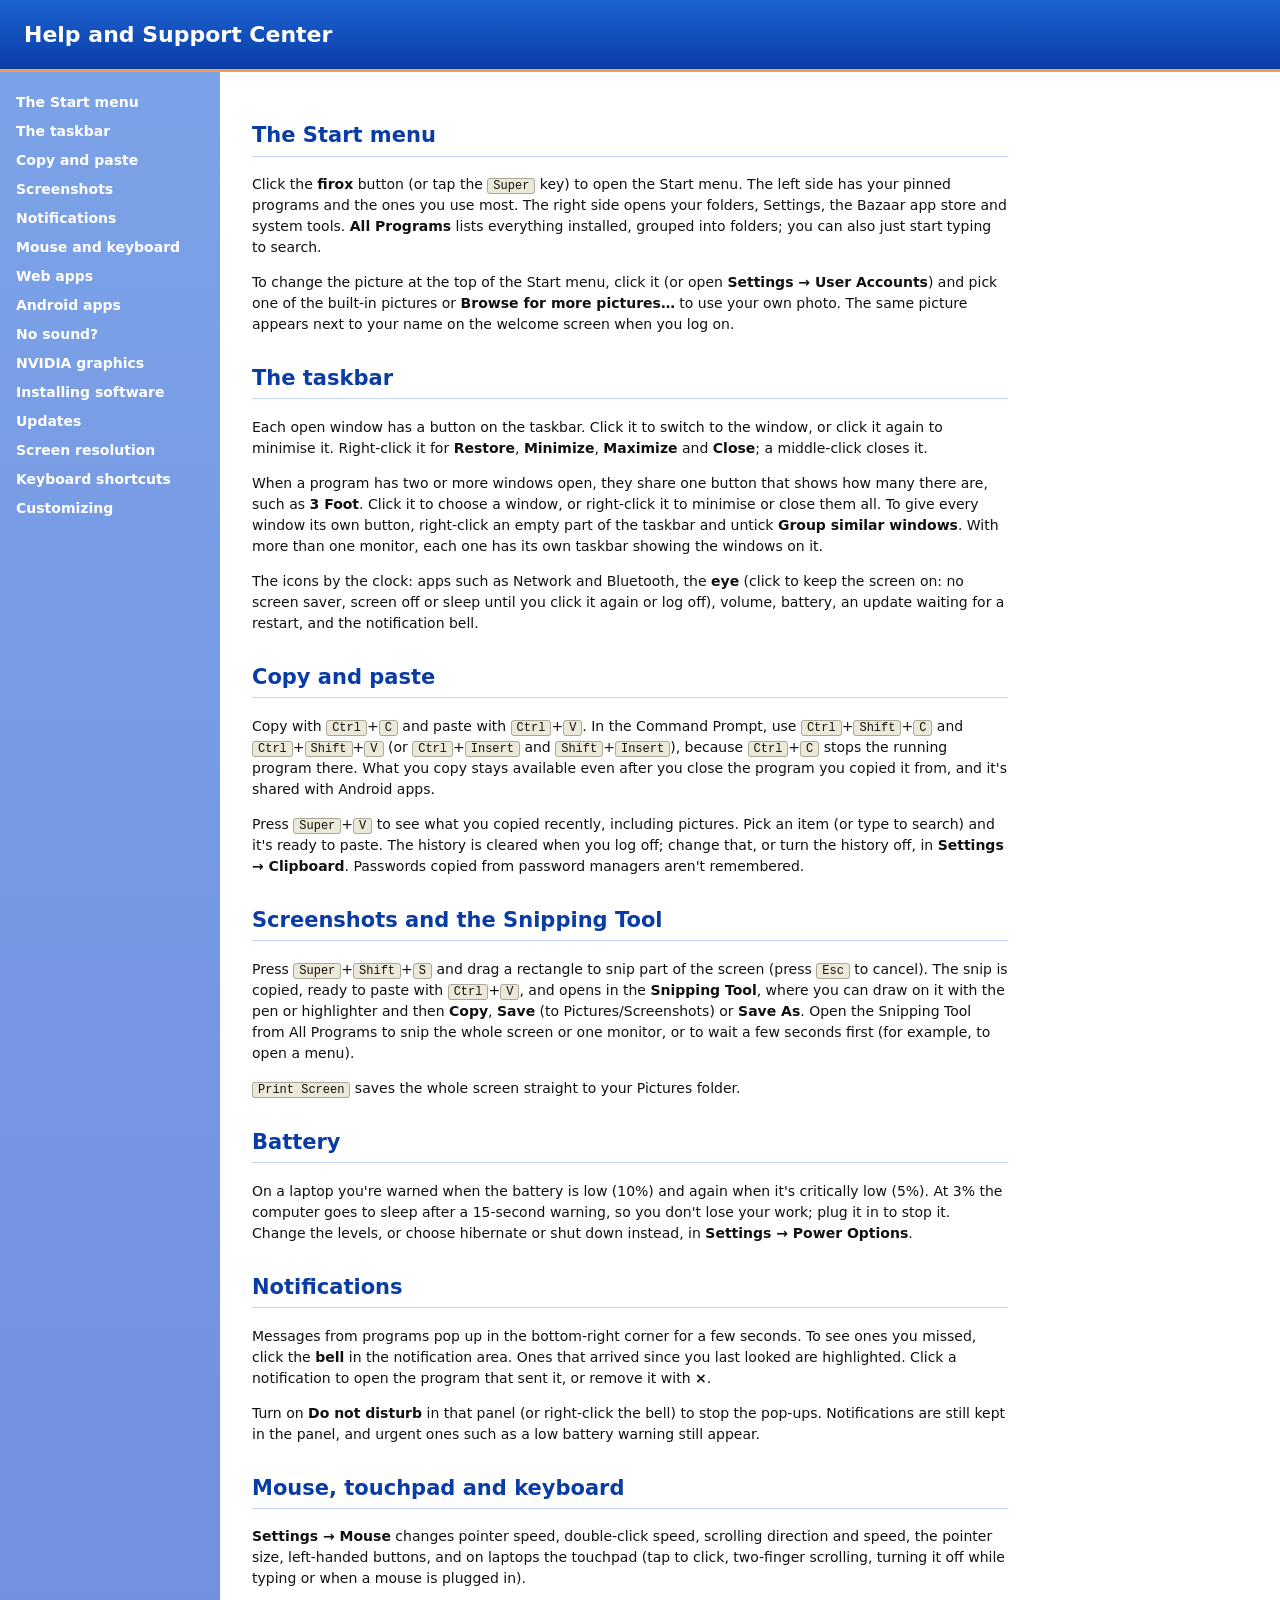
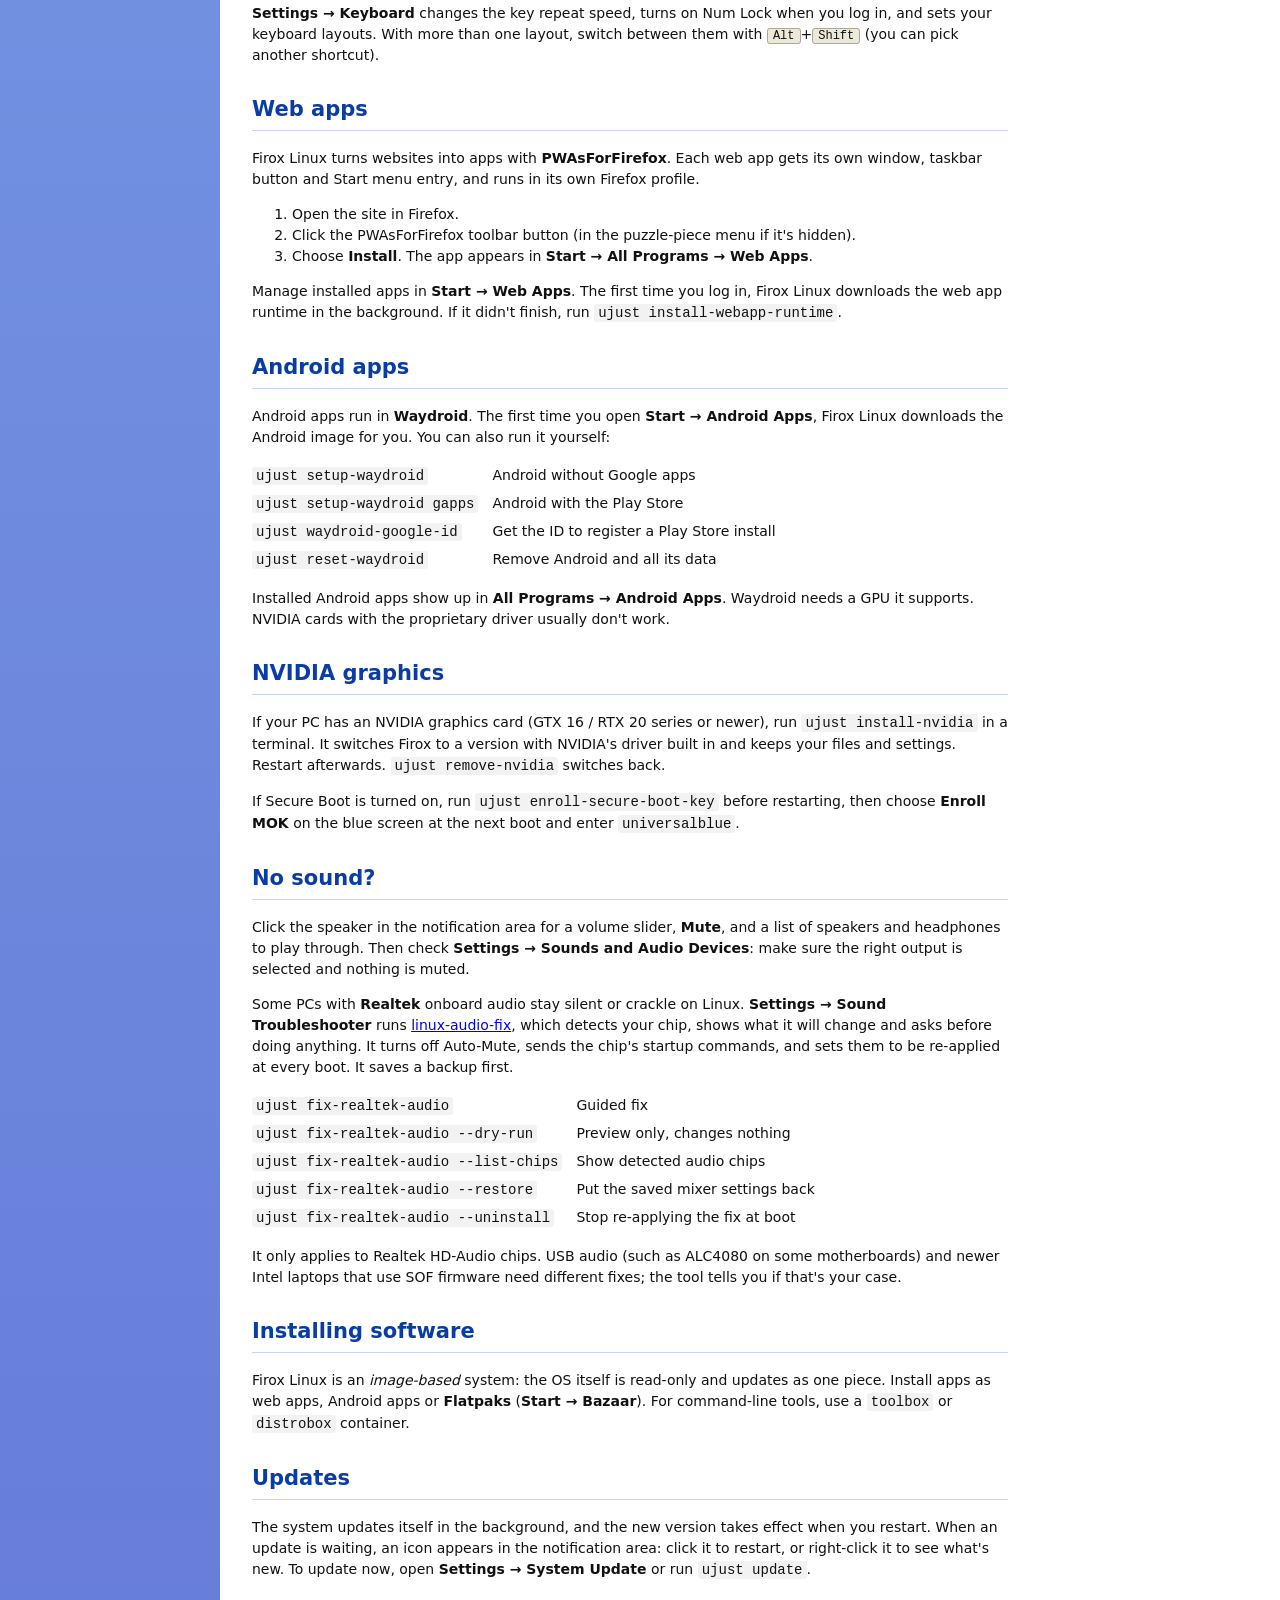
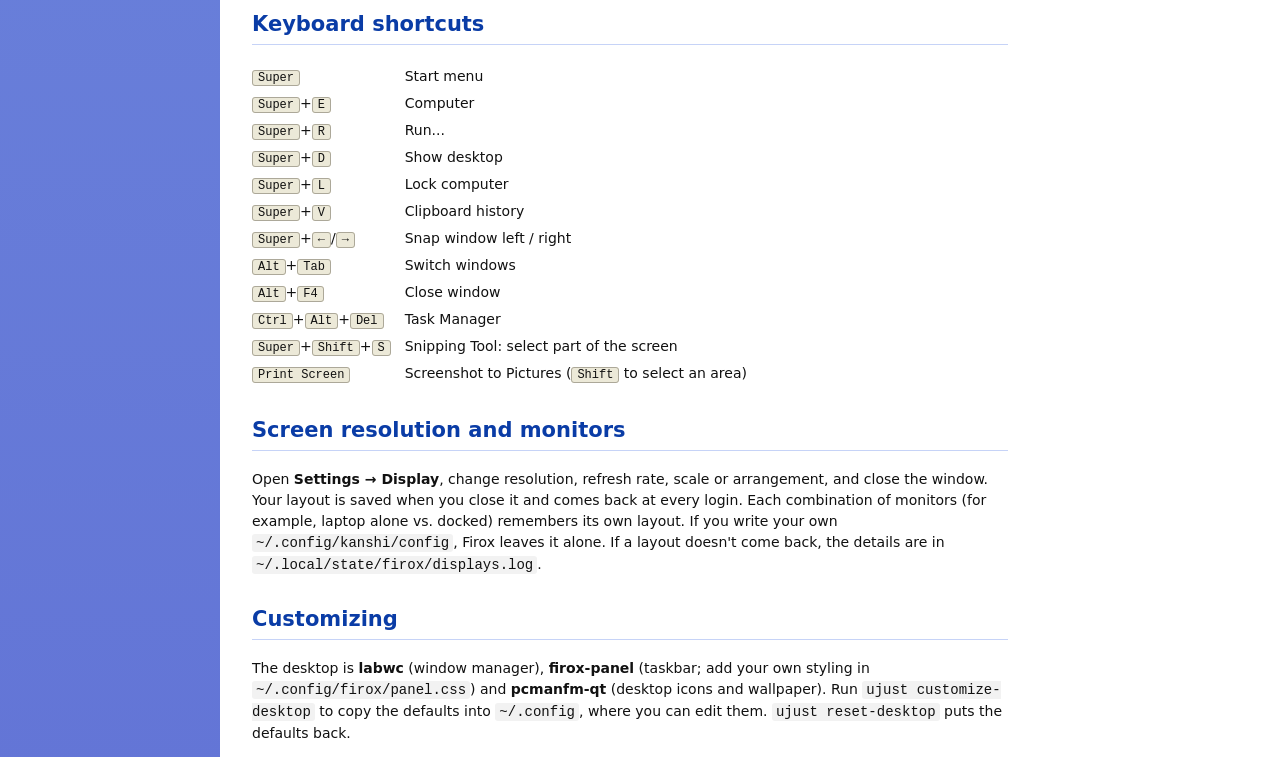
==== system_files/usr/share/firox/help/index.html @ c84d8bd9 "Firox taskbar with grouped window buttons; no count on the bell firox-panel replaces waybar as the t" ====
<!doctype html>
<html lang="en">
<head>
<meta charset="utf-8">
<meta name="viewport" content="width=device-width, initial-scale=1">
<title>Help and Support Center</title>
<style>
  :root { --blue: #0a3ca6; --accent: #f59e47; }
  * { box-sizing: border-box; }
  body { margin: 0; font: 14px/1.5 Tahoma, "DejaVu Sans", sans-serif; background: #ffffff; color: #111; }
  header { background: linear-gradient(#1c64d2, #0a3ca6); color: #fff; padding: 18px 24px; border-bottom: 3px solid var(--accent); }
  header h1 { margin: 0; font-size: 22px; }
  main { display: grid; grid-template-columns: 220px 1fr; min-height: calc(100vh - 70px); }
  nav { background: linear-gradient(#7ba2e7, #6375d6); padding: 16px; }
  nav a { display: block; color: #fff; padding: 4px 0; text-decoration: none; font-weight: bold; }
  nav a:hover { text-decoration: underline; }
  article { padding: 20px 32px; max-width: 820px; }
  h2 { color: var(--blue); border-bottom: 1px solid #c6d3f7; padding-bottom: 4px; margin-top: 28px; }
  kbd { background: #ece9d8; border: 1px solid #aca899; border-radius: 3px; padding: 0 5px; font-size: 12px; }
  code { background: #f2f2f2; padding: 1px 4px; border-radius: 3px; }
  table { border-collapse: collapse; }
  td { padding: 3px 14px 3px 0; vertical-align: top; }
  @media (max-width: 700px) { main { grid-template-columns: 1fr; } nav { display: none; } article { padding: 16px; } }
</style>
</head>
<body>
<header><h1>Help and Support Center</h1></header>
<main>
<nav>
  <a href="#start">The Start menu</a>
  <a href="#taskbar">The taskbar</a>
  <a href="#clipboard">Copy and paste</a>
  <a href="#snip">Screenshots</a>
  <a href="#notifications">Notifications</a>
  <a href="#input">Mouse and keyboard</a>
  <a href="#webapps">Web apps</a>
  <a href="#android">Android apps</a>
  <a href="#sound">No sound?</a>
  <a href="#nvidia">NVIDIA graphics</a>
  <a href="#software">Installing software</a>
  <a href="#updates">Updates</a>
  <a href="#display">Screen resolution</a>
  <a href="#keys">Keyboard shortcuts</a>
  <a href="#customize">Customizing</a>
</nav>
<article>
<h2 id="start">The Start menu</h2>
<p>Click the <b>firox</b> button (or tap the <kbd>Super</kbd> key) to open the Start menu. The left side has your pinned programs and the ones you use most. The right side opens your folders, Settings, the Bazaar app store and system tools. <b>All Programs</b> lists everything installed, grouped into folders; you can also just start typing to search.</p>
<p>To change the picture at the top of the Start menu, click it (or open <b>Settings &rarr; User Accounts</b>) and pick one of the built-in pictures or <b>Browse for more pictures&hellip;</b> to use your own photo. The same picture appears next to your name on the welcome screen when you log on.</p>

<h2 id="taskbar">The taskbar</h2>
<p>Each open window has a button on the taskbar. Click it to switch to the window, or click it again to minimise it. Right-click it for <b>Restore</b>, <b>Minimize</b>, <b>Maximize</b> and <b>Close</b>; a middle-click closes it.</p>
<p>When a program has two or more windows open, they share one button that shows how many there are, such as <b>3 Foot</b>. Click it to choose a window, or right-click it to minimise or close them all. To give every window its own button, right-click an empty part of the taskbar and untick <b>Group similar windows</b>. With more than one monitor, each one has its own taskbar showing the windows on it.</p>
<p>The icons by the clock: apps such as Network and Bluetooth, the <b>eye</b> (click to keep the screen on: no screen saver, screen off or sleep until you click it again or log off), volume, battery, an update waiting for a restart, and the notification bell.</p>
<h2 id="clipboard">Copy and paste</h2>
<p>Copy with <kbd>Ctrl</kbd>+<kbd>C</kbd> and paste with <kbd>Ctrl</kbd>+<kbd>V</kbd>. In the Command Prompt, use <kbd>Ctrl</kbd>+<kbd>Shift</kbd>+<kbd>C</kbd> and <kbd>Ctrl</kbd>+<kbd>Shift</kbd>+<kbd>V</kbd> (or <kbd>Ctrl</kbd>+<kbd>Insert</kbd> and <kbd>Shift</kbd>+<kbd>Insert</kbd>), because <kbd>Ctrl</kbd>+<kbd>C</kbd> stops the running program there. What you copy stays available even after you close the program you copied it from, and it's shared with Android apps.</p>
<p>Press <kbd>Super</kbd>+<kbd>V</kbd> to see what you copied recently, including pictures. Pick an item (or type to search) and it's ready to paste. The history is cleared when you log off; change that, or turn the history off, in <b>Settings &rarr; Clipboard</b>. Passwords copied from password managers aren't remembered.</p>

<h2 id="snip">Screenshots and the Snipping Tool</h2>
<p>Press <kbd>Super</kbd>+<kbd>Shift</kbd>+<kbd>S</kbd> and drag a rectangle to snip part of the screen (press <kbd>Esc</kbd> to cancel). The snip is copied, ready to paste with <kbd>Ctrl</kbd>+<kbd>V</kbd>, and opens in the <b>Snipping Tool</b>, where you can draw on it with the pen or highlighter and then <b>Copy</b>, <b>Save</b> (to Pictures/Screenshots) or <b>Save As</b>. Open the Snipping Tool from All Programs to snip the whole screen or one monitor, or to wait a few seconds first (for example, to open a menu).</p>
<p><kbd>Print Screen</kbd> saves the whole screen straight to your Pictures folder.</p>

<h2 id="battery">Battery</h2>
<p>On a laptop you're warned when the battery is low (10%) and again when it's critically low (5%). At 3% the computer goes to sleep after a 15-second warning, so you don't lose your work; plug it in to stop it. Change the levels, or choose hibernate or shut down instead, in <b>Settings &rarr; Power Options</b>.</p>

<h2 id="notifications">Notifications</h2>
<p>Messages from programs pop up in the bottom-right corner for a few seconds. To see ones you missed, click the <b>bell</b> in the notification area. Ones that arrived since you last looked are highlighted. Click a notification to open the program that sent it, or remove it with <b>&times;</b>.</p>
<p>Turn on <b>Do not disturb</b> in that panel (or right-click the bell) to stop the pop-ups. Notifications are still kept in the panel, and urgent ones such as a low battery warning still appear.</p>

<h2 id="input">Mouse, touchpad and keyboard</h2>
<p><b>Settings &rarr; Mouse</b> changes pointer speed, double-click speed, scrolling direction and speed, the pointer size, left-handed buttons, and on laptops the touchpad (tap to click, two-finger scrolling, turning it off while typing or when a mouse is plugged in).</p>
<p><b>Settings &rarr; Keyboard</b> changes the key repeat speed, turns on Num Lock when you log in, and sets your keyboard layouts. With more than one layout, switch between them with <kbd>Alt</kbd>+<kbd>Shift</kbd> (you can pick another shortcut).</p>

<h2 id="webapps">Web apps</h2>
<p>Firox Linux turns websites into apps with <b>PWAsForFirefox</b>. Each web app gets its own window, taskbar button and Start menu entry, and runs in its own Firefox profile.</p>
<ol>
  <li>Open the site in Firefox.</li>
  <li>Click the PWAsForFirefox toolbar button (in the puzzle-piece menu if it's hidden).</li>
  <li>Choose <b>Install</b>. The app appears in <b>Start &rarr; All Programs &rarr; Web Apps</b>.</li>
</ol>
<p>Manage installed apps in <b>Start &rarr; Web Apps</b>. The first time you log in, Firox Linux downloads the web app runtime in the background. If it didn't finish, run <code>ujust install-webapp-runtime</code>.</p>

<h2 id="android">Android apps</h2>
<p>Android apps run in <b>Waydroid</b>. The first time you open <b>Start &rarr; Android Apps</b>, Firox Linux downloads the Android image for you. You can also run it yourself:</p>
<table>
  <tr><td><code>ujust setup-waydroid</code></td><td>Android without Google apps</td></tr>
  <tr><td><code>ujust setup-waydroid gapps</code></td><td>Android with the Play Store</td></tr>
  <tr><td><code>ujust waydroid-google-id</code></td><td>Get the ID to register a Play Store install</td></tr>
  <tr><td><code>ujust reset-waydroid</code></td><td>Remove Android and all its data</td></tr>
</table>
<p>Installed Android apps show up in <b>All Programs &rarr; Android Apps</b>. Waydroid needs a GPU it supports. NVIDIA cards with the proprietary driver usually don't work.</p>

<h2 id="nvidia">NVIDIA graphics</h2>
<p>If your PC has an NVIDIA graphics card (GTX 16 / RTX 20 series or newer), run <code>ujust install-nvidia</code> in a terminal. It switches Firox to a version with NVIDIA's driver built in and keeps your files and settings. Restart afterwards. <code>ujust remove-nvidia</code> switches back.</p>
<p>If Secure Boot is turned on, run <code>ujust enroll-secure-boot-key</code> before restarting, then choose <b>Enroll MOK</b> on the blue screen at the next boot and enter <code>universalblue</code>.</p>

<h2 id="sound">No sound?</h2>
<p>Click the speaker in the notification area for a volume slider, <b>Mute</b>, and a list of speakers and headphones to play through. Then check <b>Settings &rarr; Sounds and Audio Devices</b>: make sure the right output is selected and nothing is muted.</p>
<p>Some PCs with <b>Realtek</b> onboard audio stay silent or crackle on Linux. <b>Settings &rarr; Sound Troubleshooter</b> runs <a href="https://github.com/hello2himel/linux-audio-fix">linux-audio-fix</a>, which detects your chip, shows what it will change and asks before doing anything. It turns off Auto-Mute, sends the chip's startup commands, and sets them to be re-applied at every boot. It saves a backup first.</p>
<table>
  <tr><td><code>ujust fix-realtek-audio</code></td><td>Guided fix</td></tr>
  <tr><td><code>ujust fix-realtek-audio --dry-run</code></td><td>Preview only, changes nothing</td></tr>
  <tr><td><code>ujust fix-realtek-audio --list-chips</code></td><td>Show detected audio chips</td></tr>
  <tr><td><code>ujust fix-realtek-audio --restore</code></td><td>Put the saved mixer settings back</td></tr>
  <tr><td><code>ujust fix-realtek-audio --uninstall</code></td><td>Stop re-applying the fix at boot</td></tr>
</table>
<p>It only applies to Realtek HD-Audio chips. USB audio (such as ALC4080 on some motherboards) and newer Intel laptops that use SOF firmware need different fixes; the tool tells you if that's your case.</p>

<h2 id="software">Installing software</h2>
<p>Firox Linux is an <em>image-based</em> system: the OS itself is read-only and updates as one piece. Install apps as web apps, Android apps or <b>Flatpaks</b> (<b>Start &rarr; Bazaar</b>). For command-line tools, use a <code>toolbox</code> or <code>distrobox</code> container.</p>

<h2 id="updates">Updates</h2>
<p>The system updates itself in the background, and the new version takes effect when you restart. When an update is waiting, an icon appears in the notification area: click it to restart, or right-click it to see what's new. To update now, open <b>Settings &rarr; System Update</b> or run <code>ujust update</code>.</p>

<h2 id="keys">Keyboard shortcuts</h2>
<table>
  <tr><td><kbd>Super</kbd></td><td>Start menu</td></tr>
  <tr><td><kbd>Super</kbd>+<kbd>E</kbd></td><td>Computer</td></tr>
  <tr><td><kbd>Super</kbd>+<kbd>R</kbd></td><td>Run...</td></tr>
  <tr><td><kbd>Super</kbd>+<kbd>D</kbd></td><td>Show desktop</td></tr>
  <tr><td><kbd>Super</kbd>+<kbd>L</kbd></td><td>Lock computer</td></tr>
  <tr><td><kbd>Super</kbd>+<kbd>V</kbd></td><td>Clipboard history</td></tr>
  <tr><td><kbd>Super</kbd>+<kbd>&larr;</kbd>/<kbd>&rarr;</kbd></td><td>Snap window left / right</td></tr>
  <tr><td><kbd>Alt</kbd>+<kbd>Tab</kbd></td><td>Switch windows</td></tr>
  <tr><td><kbd>Alt</kbd>+<kbd>F4</kbd></td><td>Close window</td></tr>
  <tr><td><kbd>Ctrl</kbd>+<kbd>Alt</kbd>+<kbd>Del</kbd></td><td>Task Manager</td></tr>
  <tr><td><kbd>Super</kbd>+<kbd>Shift</kbd>+<kbd>S</kbd></td><td>Snipping Tool: select part of the screen</td></tr>
  <tr><td><kbd>Print Screen</kbd></td><td>Screenshot to Pictures (<kbd>Shift</kbd> to select an area)</td></tr>
</table>

<h2 id="display">Screen resolution and monitors</h2>
<p>Open <b>Settings &rarr; Display</b>, change resolution, refresh rate, scale or arrangement, and close the window. Your layout is saved when you close it and comes back at every login. Each combination of monitors (for example, laptop alone vs. docked) remembers its own layout. If you write your own <code>~/.config/kanshi/config</code>, Firox leaves it alone. If a layout doesn't come back, the details are in <code>~/.local/state/firox/displays.log</code>.</p>

<h2 id="customize">Customizing</h2>
<p>The desktop is <b>labwc</b> (window manager), <b>firox-panel</b> (taskbar; add your own styling in <code>~/.config/firox/panel.css</code>) and <b>pcmanfm-qt</b> (desktop icons and wallpaper). Run <code>ujust customize-desktop</code> to copy the defaults into <code>~/.config</code>, where you can edit them. <code>ujust reset-desktop</code> puts the defaults back.</p>
</article>
</main>
</body>
</html>
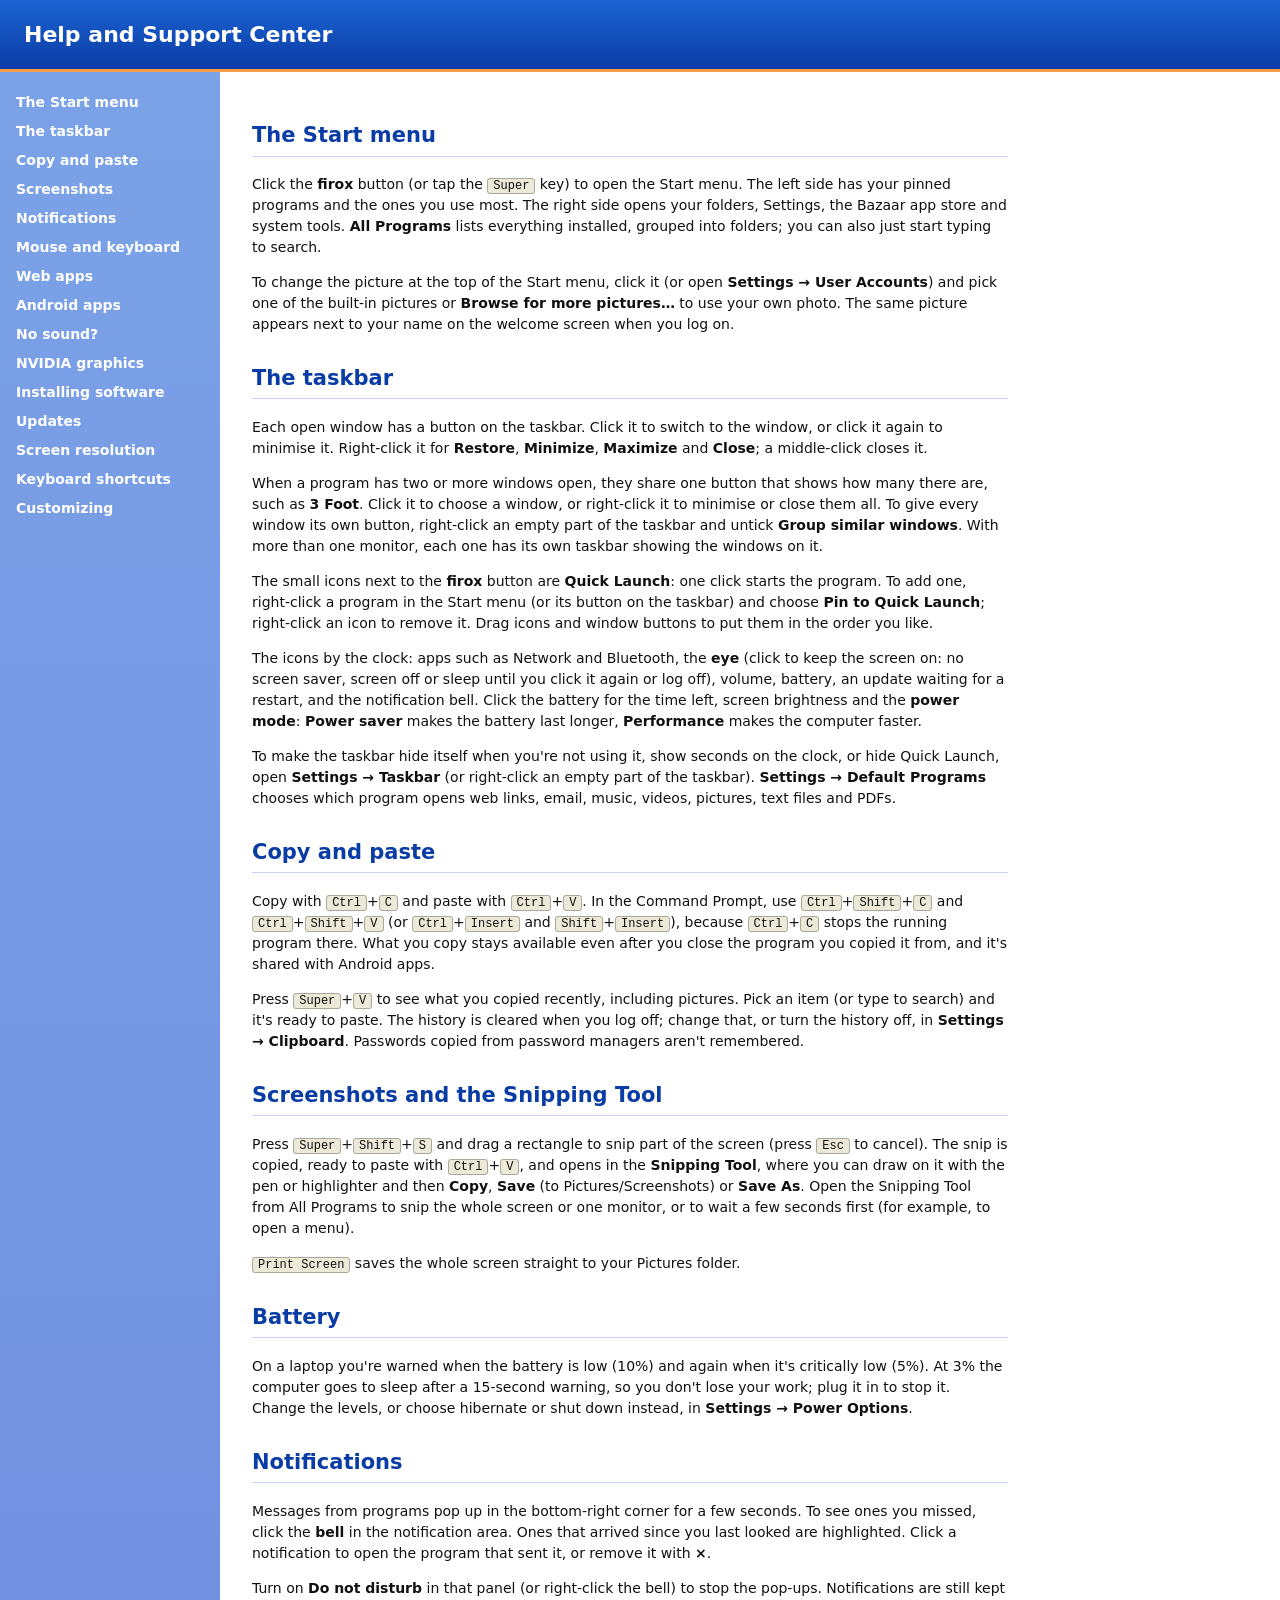
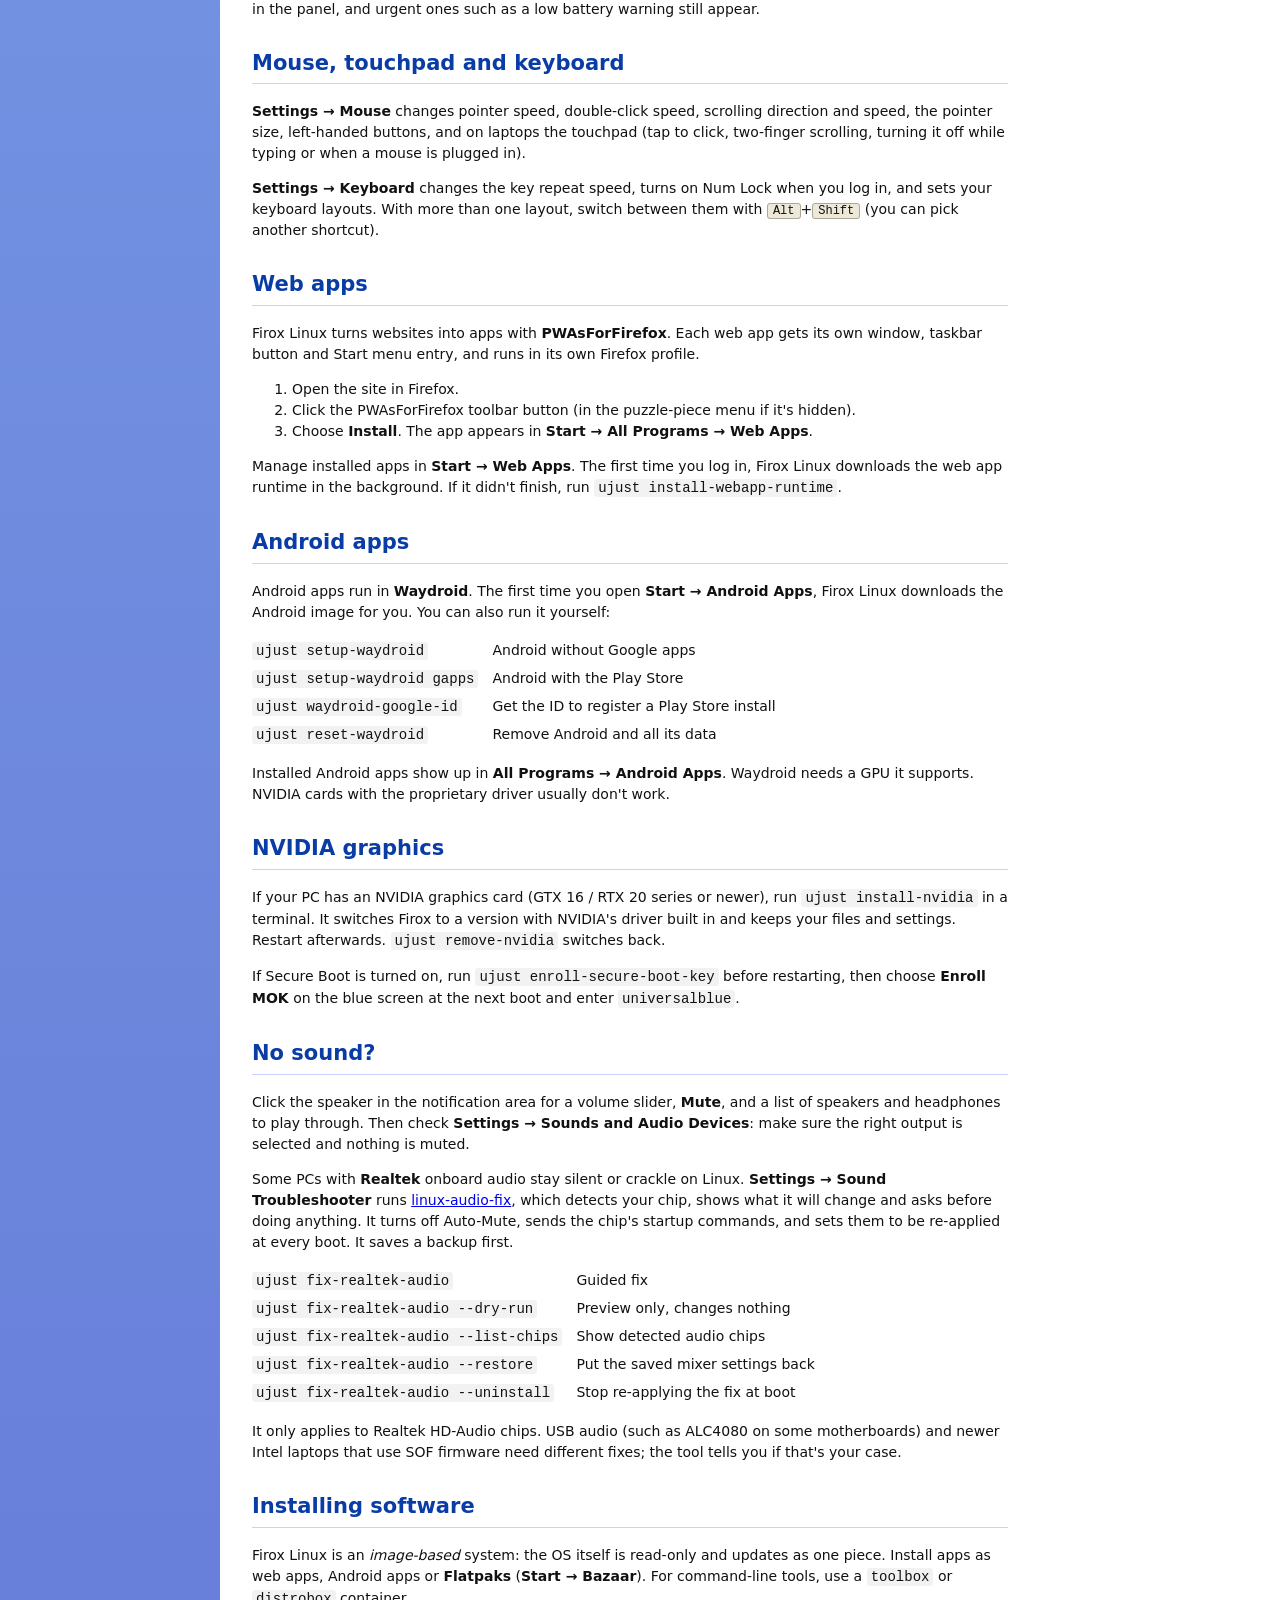
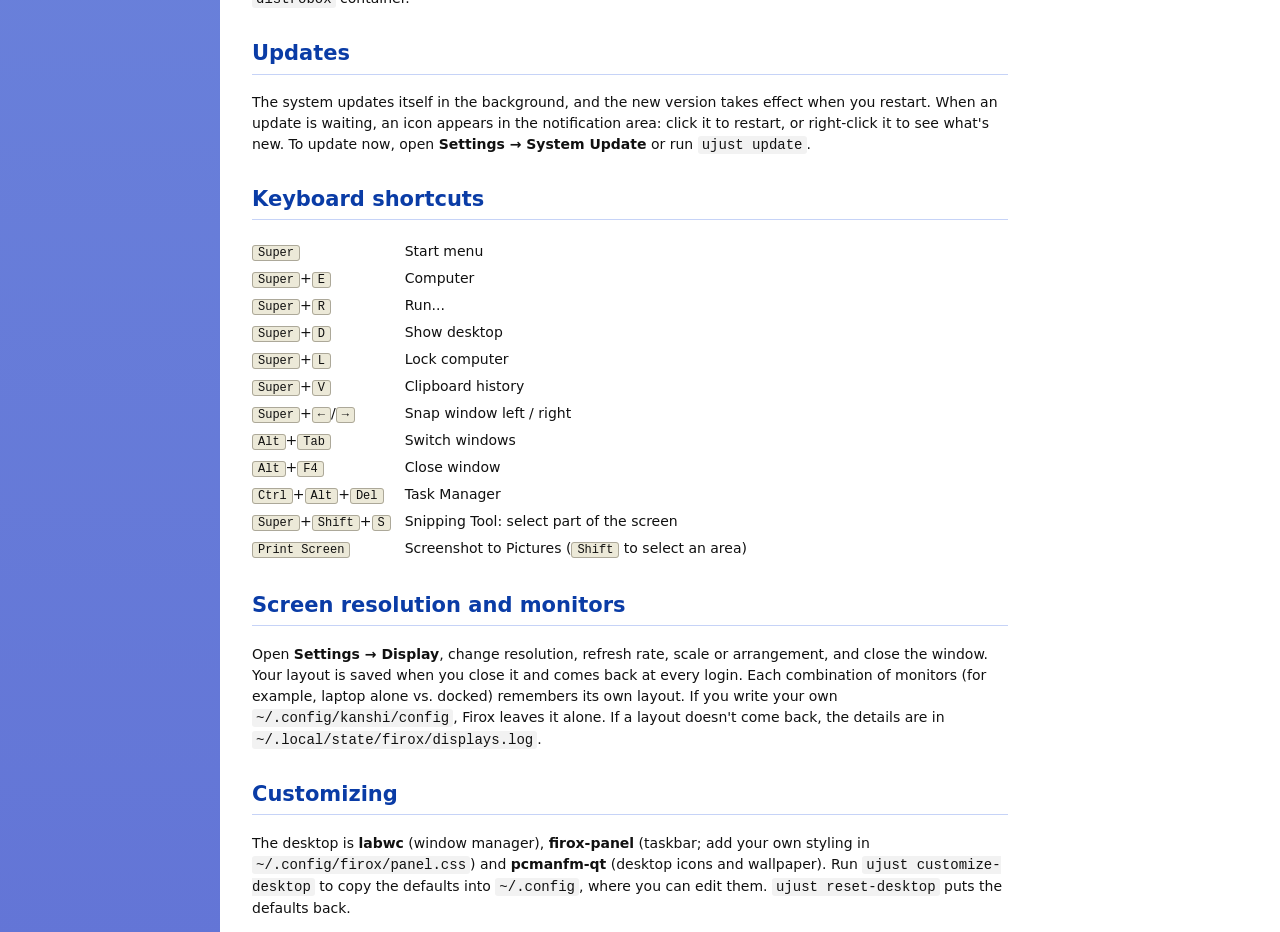
==== commit d3a52a28: "Taskbar: Quick Launch pinning, drag to rearrange, settings, battery popup; Default Programs - Quick " ====
--- a/system_files/usr/share/firox/help/index.html
+++ b/system_files/usr/share/firox/help/index.html
@@ -51,7 +51,9 @@
 <h2 id="taskbar">The taskbar</h2>
 <p>Each open window has a button on the taskbar. Click it to switch to the window, or click it again to minimise it. Right-click it for <b>Restore</b>, <b>Minimize</b>, <b>Maximize</b> and <b>Close</b>; a middle-click closes it.</p>
 <p>When a program has two or more windows open, they share one button that shows how many there are, such as <b>3 Foot</b>. Click it to choose a window, or right-click it to minimise or close them all. To give every window its own button, right-click an empty part of the taskbar and untick <b>Group similar windows</b>. With more than one monitor, each one has its own taskbar showing the windows on it.</p>
-<p>The icons by the clock: apps such as Network and Bluetooth, the <b>eye</b> (click to keep the screen on: no screen saver, screen off or sleep until you click it again or log off), volume, battery, an update waiting for a restart, and the notification bell.</p>
+<p>The small icons next to the <b>firox</b> button are <b>Quick Launch</b>: one click starts the program. To add one, right-click a program in the Start menu (or its button on the taskbar) and choose <b>Pin to Quick Launch</b>; right-click an icon to remove it. Drag icons and window buttons to put them in the order you like.</p>
+<p>The icons by the clock: apps such as Network and Bluetooth, the <b>eye</b> (click to keep the screen on: no screen saver, screen off or sleep until you click it again or log off), volume, battery, an update waiting for a restart, and the notification bell. Click the battery for the time left, screen brightness and the <b>power mode</b>: <b>Power saver</b> makes the battery last longer, <b>Performance</b> makes the computer faster.</p>
+<p>To make the taskbar hide itself when you're not using it, show seconds on the clock, or hide Quick Launch, open <b>Settings &rarr; Taskbar</b> (or right-click an empty part of the taskbar). <b>Settings &rarr; Default Programs</b> chooses which program opens web links, email, music, videos, pictures, text files and PDFs.</p>
 <h2 id="clipboard">Copy and paste</h2>
 <p>Copy with <kbd>Ctrl</kbd>+<kbd>C</kbd> and paste with <kbd>Ctrl</kbd>+<kbd>V</kbd>. In the Command Prompt, use <kbd>Ctrl</kbd>+<kbd>Shift</kbd>+<kbd>C</kbd> and <kbd>Ctrl</kbd>+<kbd>Shift</kbd>+<kbd>V</kbd> (or <kbd>Ctrl</kbd>+<kbd>Insert</kbd> and <kbd>Shift</kbd>+<kbd>Insert</kbd>), because <kbd>Ctrl</kbd>+<kbd>C</kbd> stops the running program there. What you copy stays available even after you close the program you copied it from, and it's shared with Android apps.</p>
 <p>Press <kbd>Super</kbd>+<kbd>V</kbd> to see what you copied recently, including pictures. Pick an item (or type to search) and it's ready to paste. The history is cleared when you log off; change that, or turn the history off, in <b>Settings &rarr; Clipboard</b>. Passwords copied from password managers aren't remembered.</p>
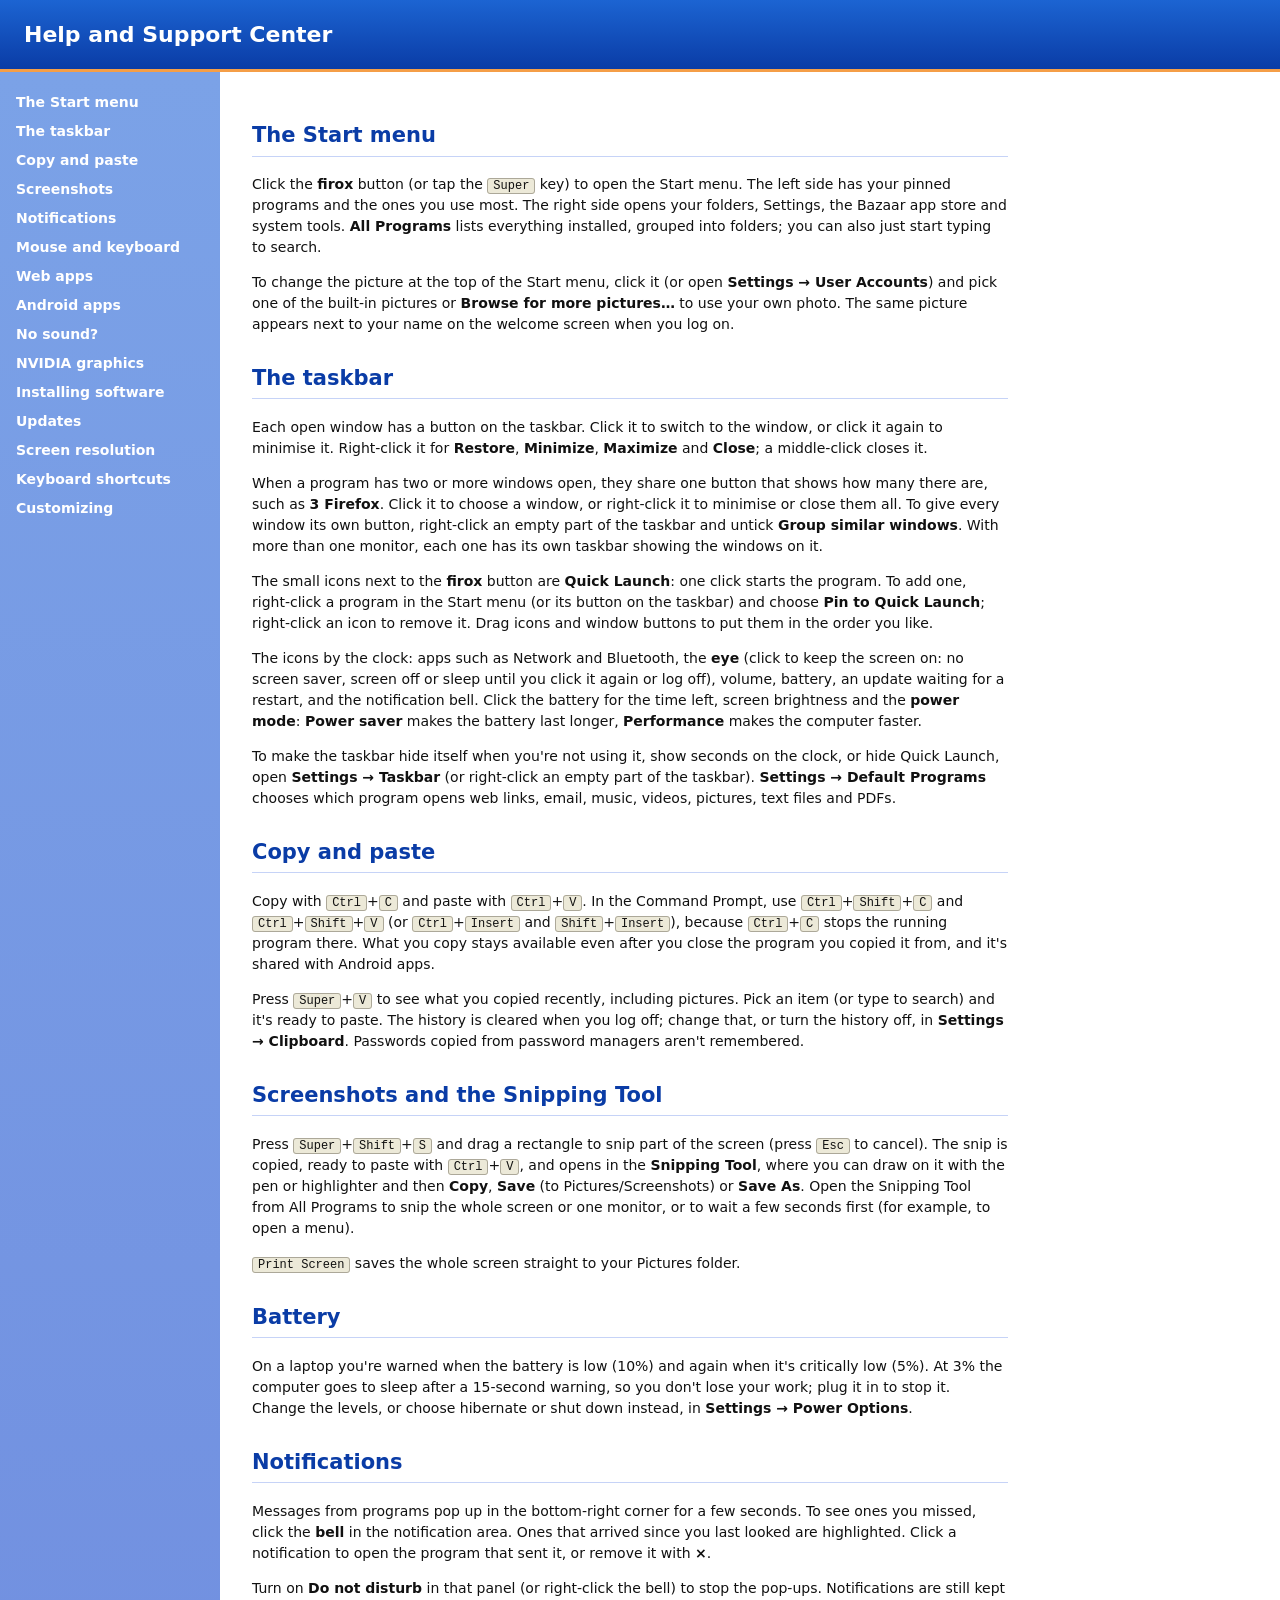
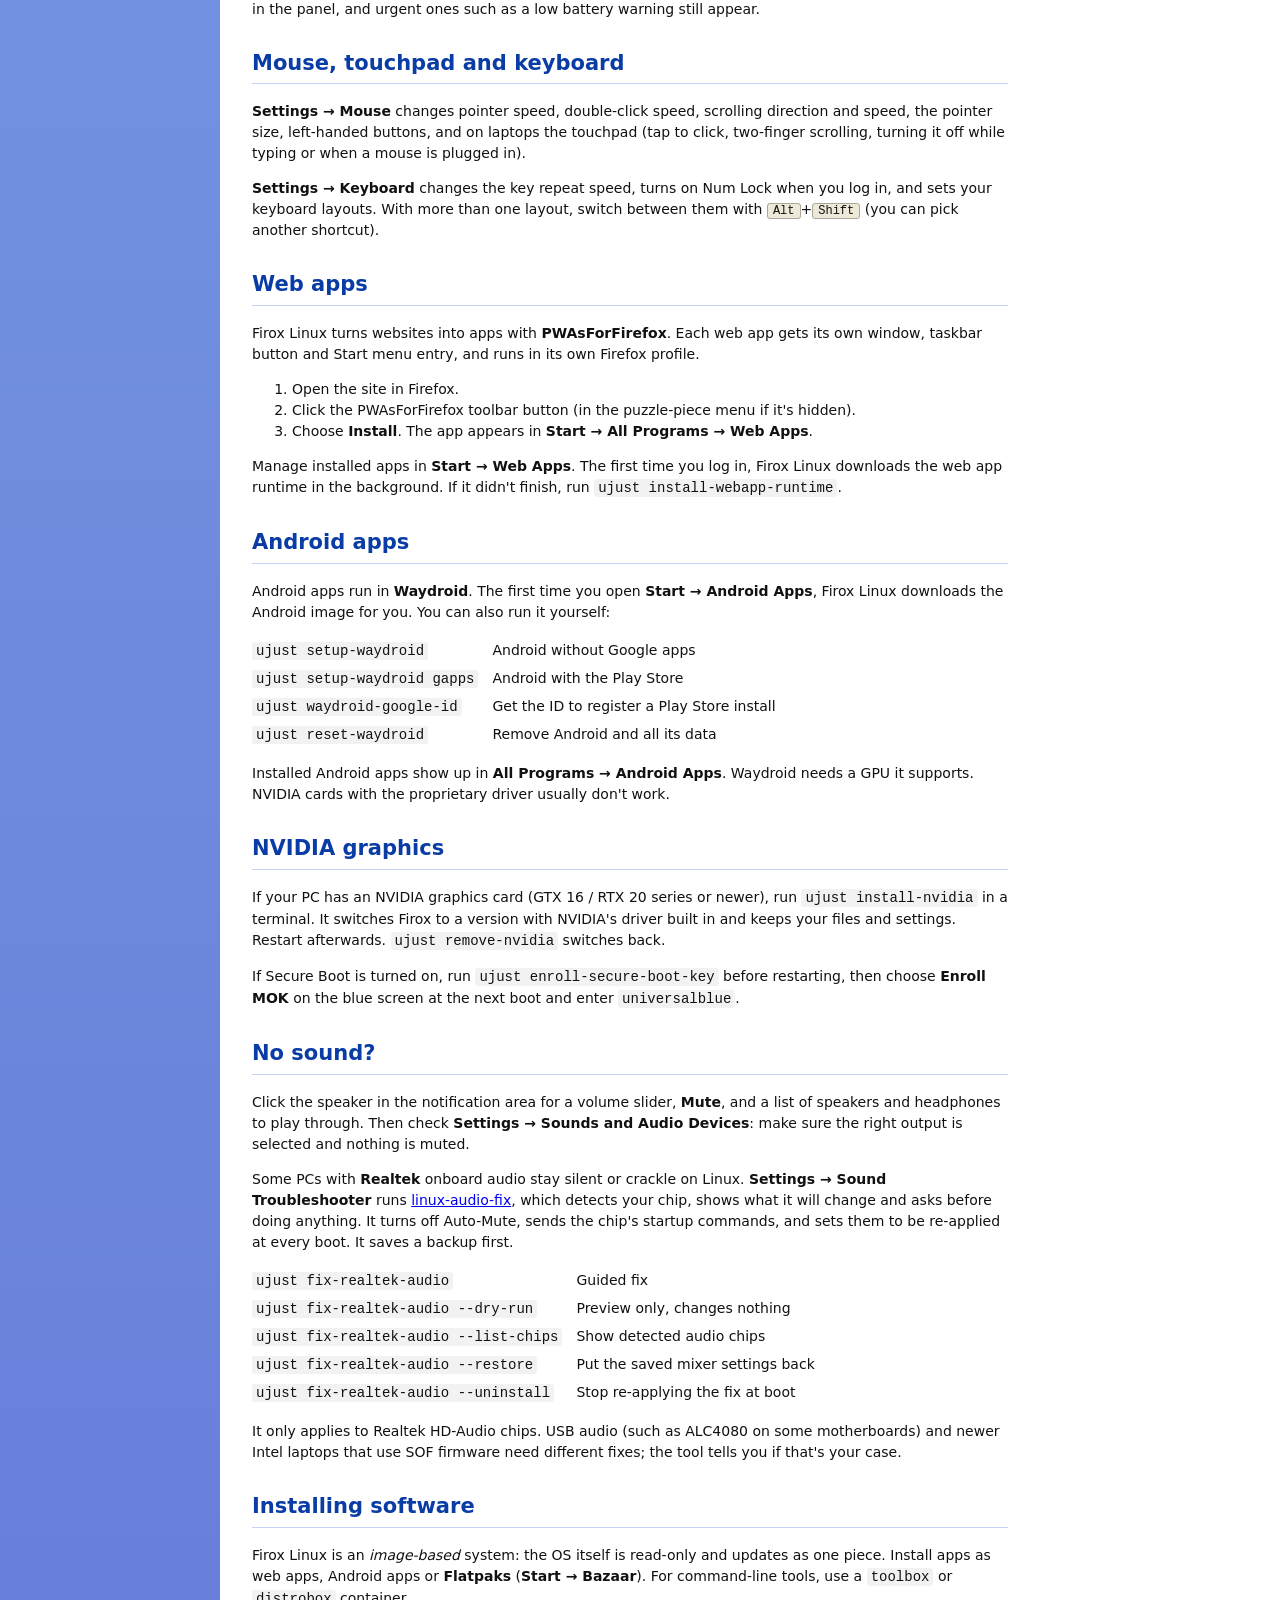
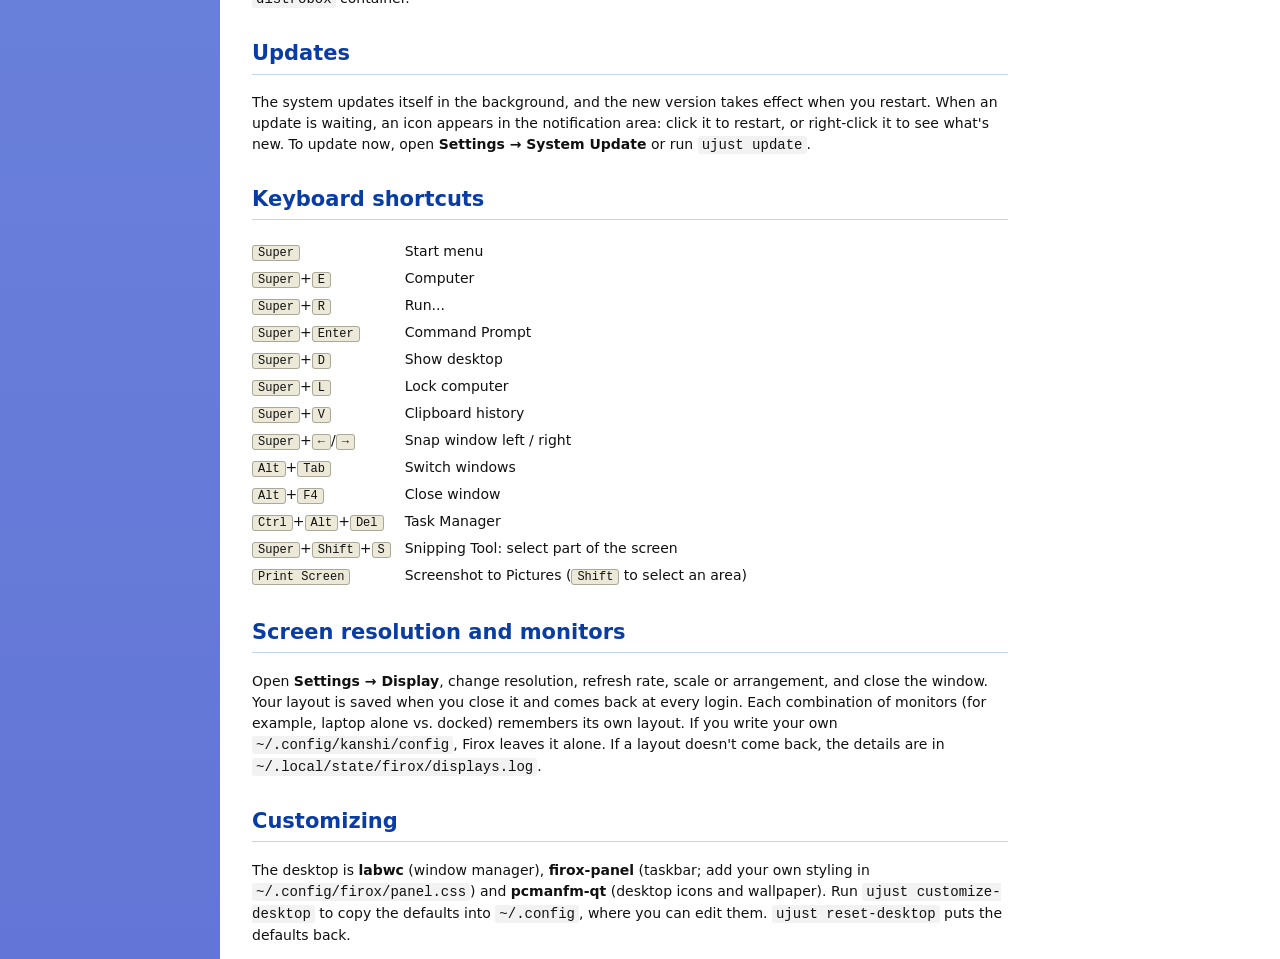
==== commit a5731a78: "Command Prompt is xfce4-terminal, Task Manager is btop, add VLC - xfce4-terminal for the Command Pro" ====
--- a/system_files/usr/share/firox/help/index.html
+++ b/system_files/usr/share/firox/help/index.html
@@ -50,7 +50,7 @@
 
 <h2 id="taskbar">The taskbar</h2>
 <p>Each open window has a button on the taskbar. Click it to switch to the window, or click it again to minimise it. Right-click it for <b>Restore</b>, <b>Minimize</b>, <b>Maximize</b> and <b>Close</b>; a middle-click closes it.</p>
-<p>When a program has two or more windows open, they share one button that shows how many there are, such as <b>3 Foot</b>. Click it to choose a window, or right-click it to minimise or close them all. To give every window its own button, right-click an empty part of the taskbar and untick <b>Group similar windows</b>. With more than one monitor, each one has its own taskbar showing the windows on it.</p>
+<p>When a program has two or more windows open, they share one button that shows how many there are, such as <b>3 Firefox</b>. Click it to choose a window, or right-click it to minimise or close them all. To give every window its own button, right-click an empty part of the taskbar and untick <b>Group similar windows</b>. With more than one monitor, each one has its own taskbar showing the windows on it.</p>
 <p>The small icons next to the <b>firox</b> button are <b>Quick Launch</b>: one click starts the program. To add one, right-click a program in the Start menu (or its button on the taskbar) and choose <b>Pin to Quick Launch</b>; right-click an icon to remove it. Drag icons and window buttons to put them in the order you like.</p>
 <p>The icons by the clock: apps such as Network and Bluetooth, the <b>eye</b> (click to keep the screen on: no screen saver, screen off or sleep until you click it again or log off), volume, battery, an update waiting for a restart, and the notification bell. Click the battery for the time left, screen brightness and the <b>power mode</b>: <b>Power saver</b> makes the battery last longer, <b>Performance</b> makes the computer faster.</p>
 <p>To make the taskbar hide itself when you're not using it, show seconds on the clock, or hide Quick Launch, open <b>Settings &rarr; Taskbar</b> (or right-click an empty part of the taskbar). <b>Settings &rarr; Default Programs</b> chooses which program opens web links, email, music, videos, pictures, text files and PDFs.</p>
@@ -119,6 +119,7 @@
   <tr><td><kbd>Super</kbd></td><td>Start menu</td></tr>
   <tr><td><kbd>Super</kbd>+<kbd>E</kbd></td><td>Computer</td></tr>
   <tr><td><kbd>Super</kbd>+<kbd>R</kbd></td><td>Run...</td></tr>
+  <tr><td><kbd>Super</kbd>+<kbd>Enter</kbd></td><td>Command Prompt</td></tr>
   <tr><td><kbd>Super</kbd>+<kbd>D</kbd></td><td>Show desktop</td></tr>
   <tr><td><kbd>Super</kbd>+<kbd>L</kbd></td><td>Lock computer</td></tr>
   <tr><td><kbd>Super</kbd>+<kbd>V</kbd></td><td>Clipboard history</td></tr>
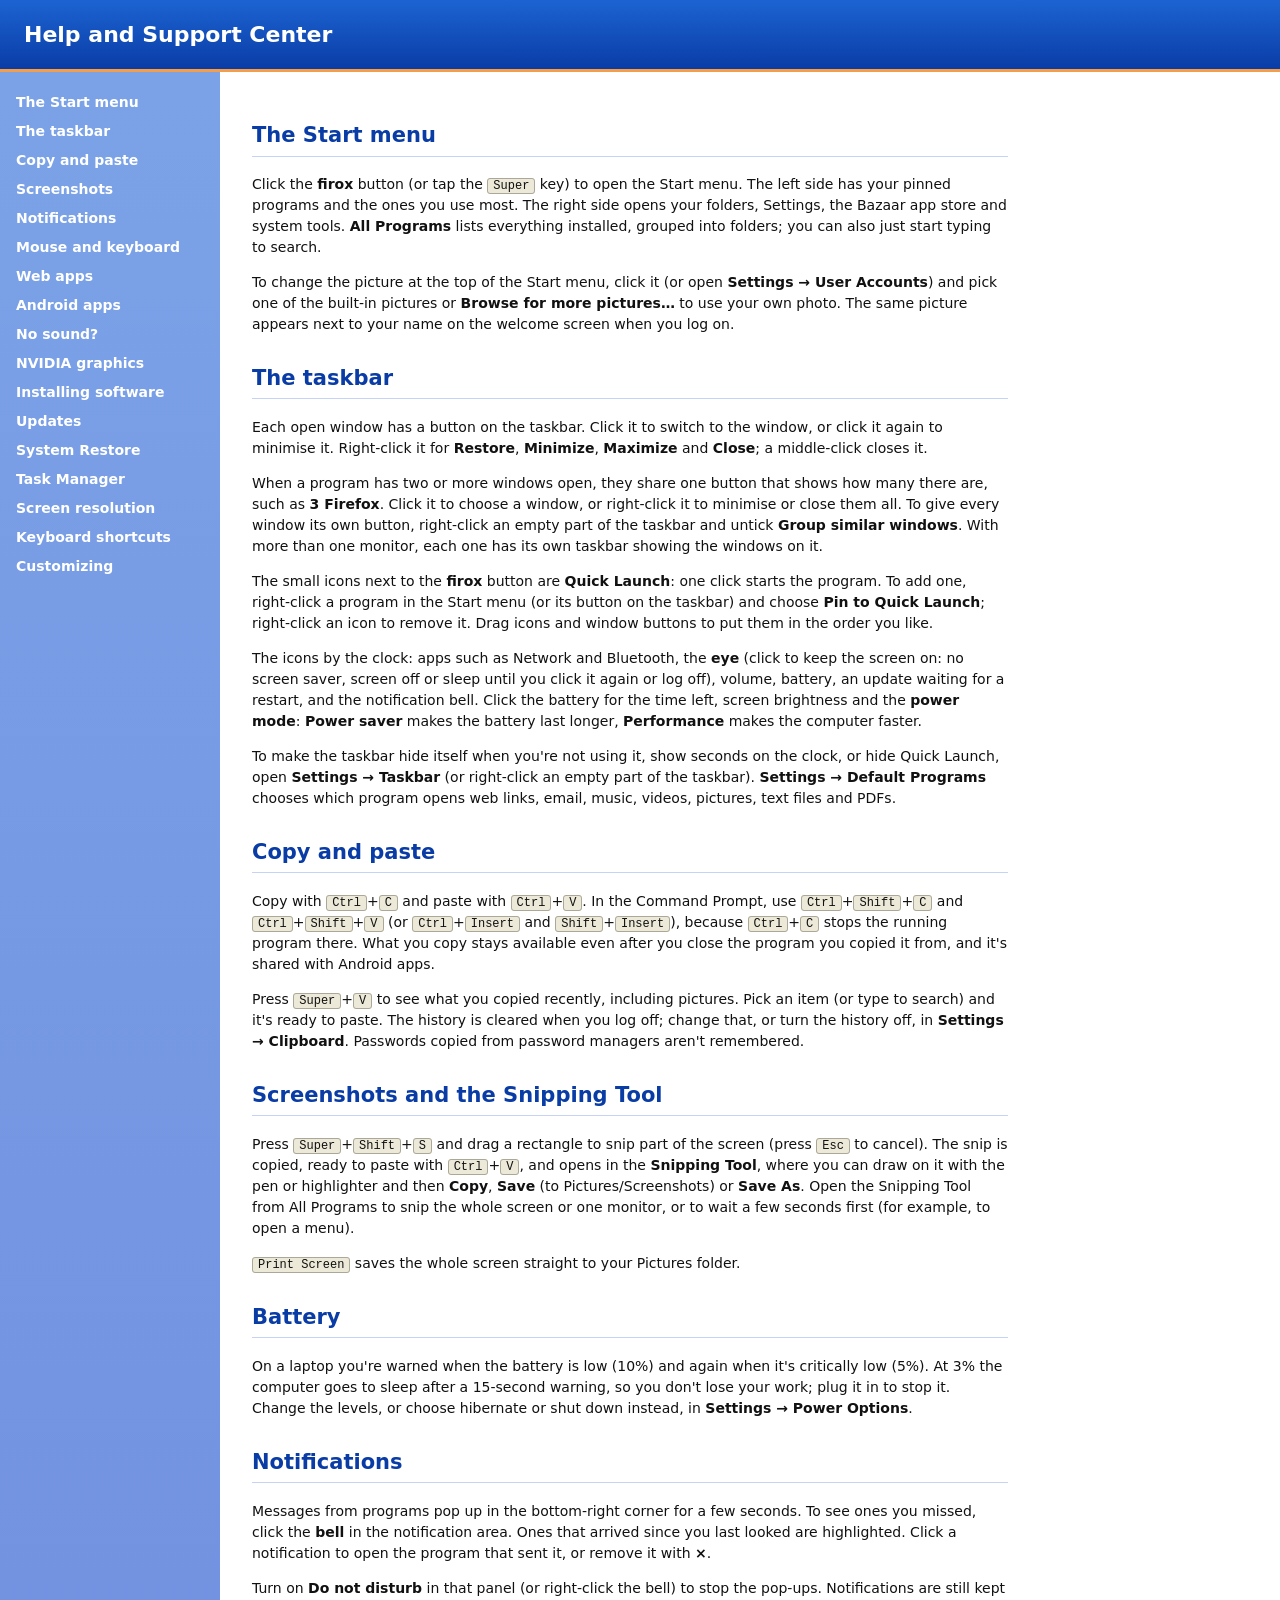
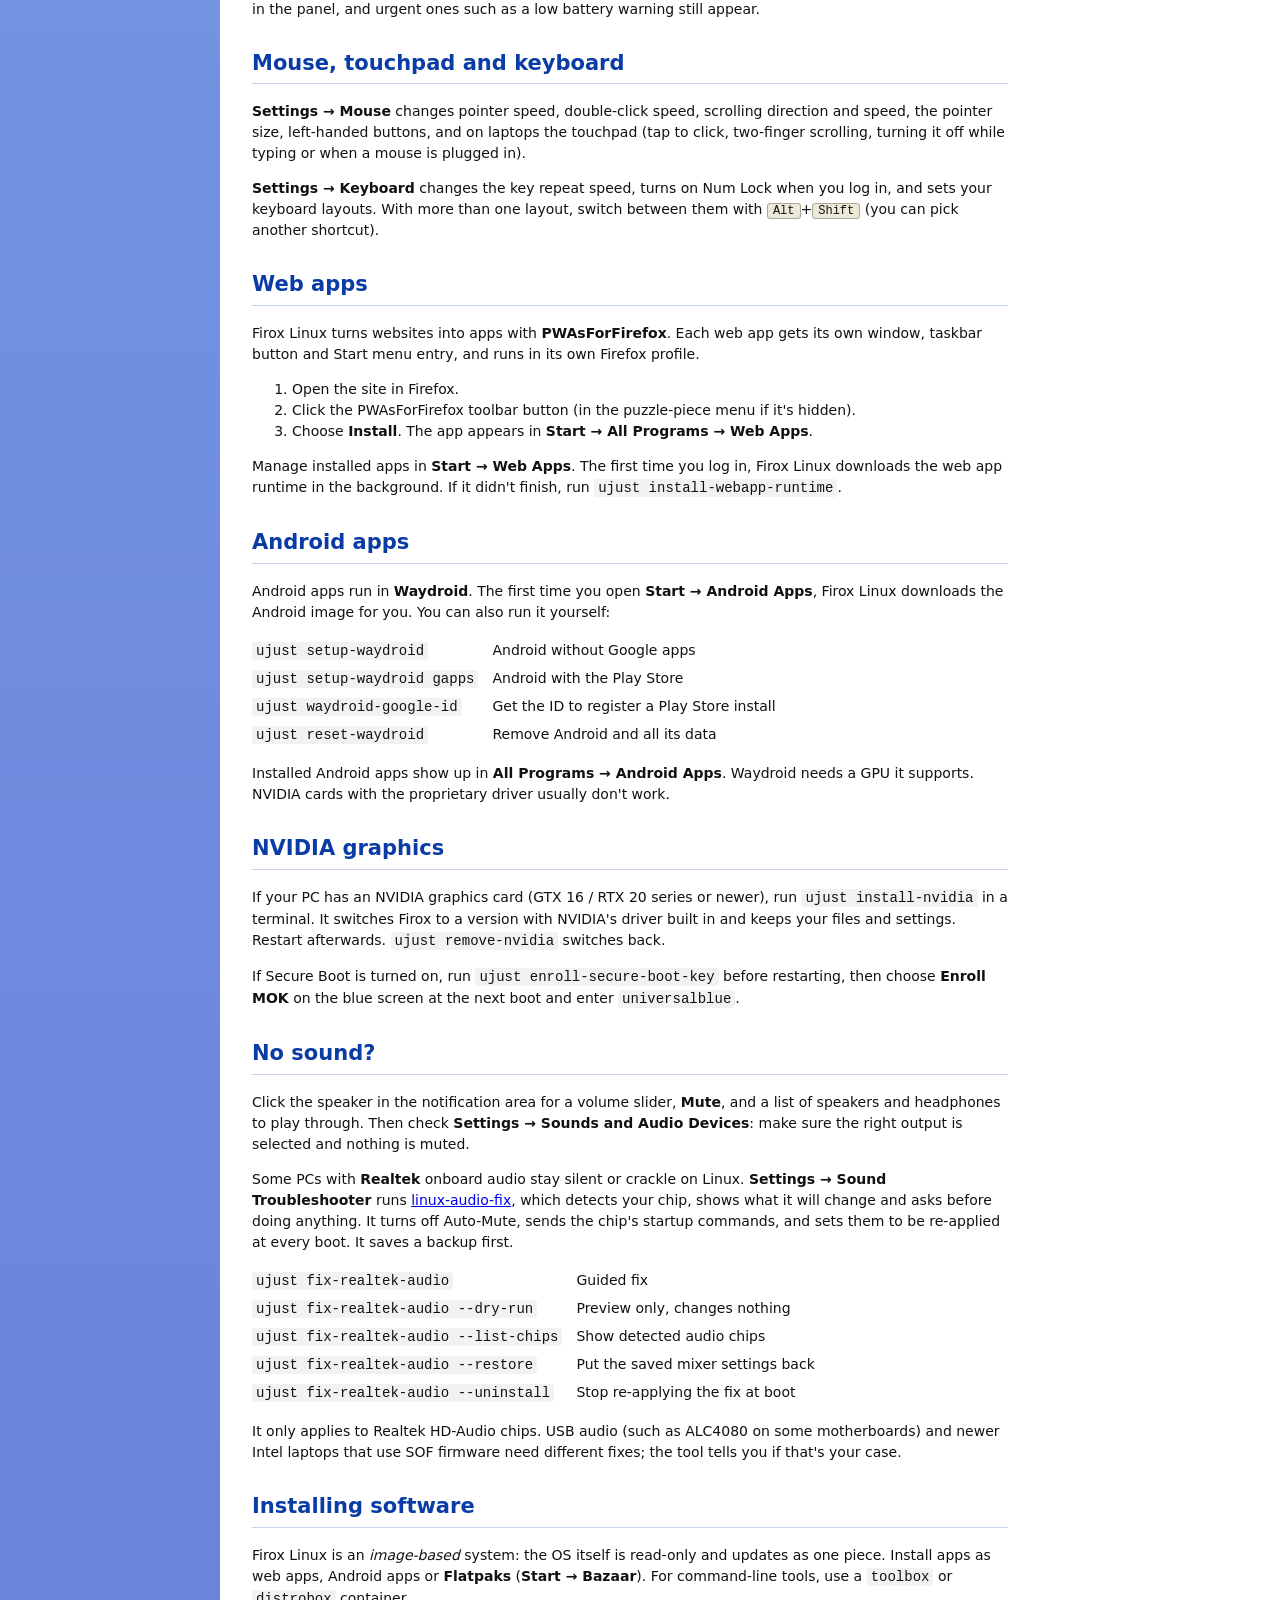
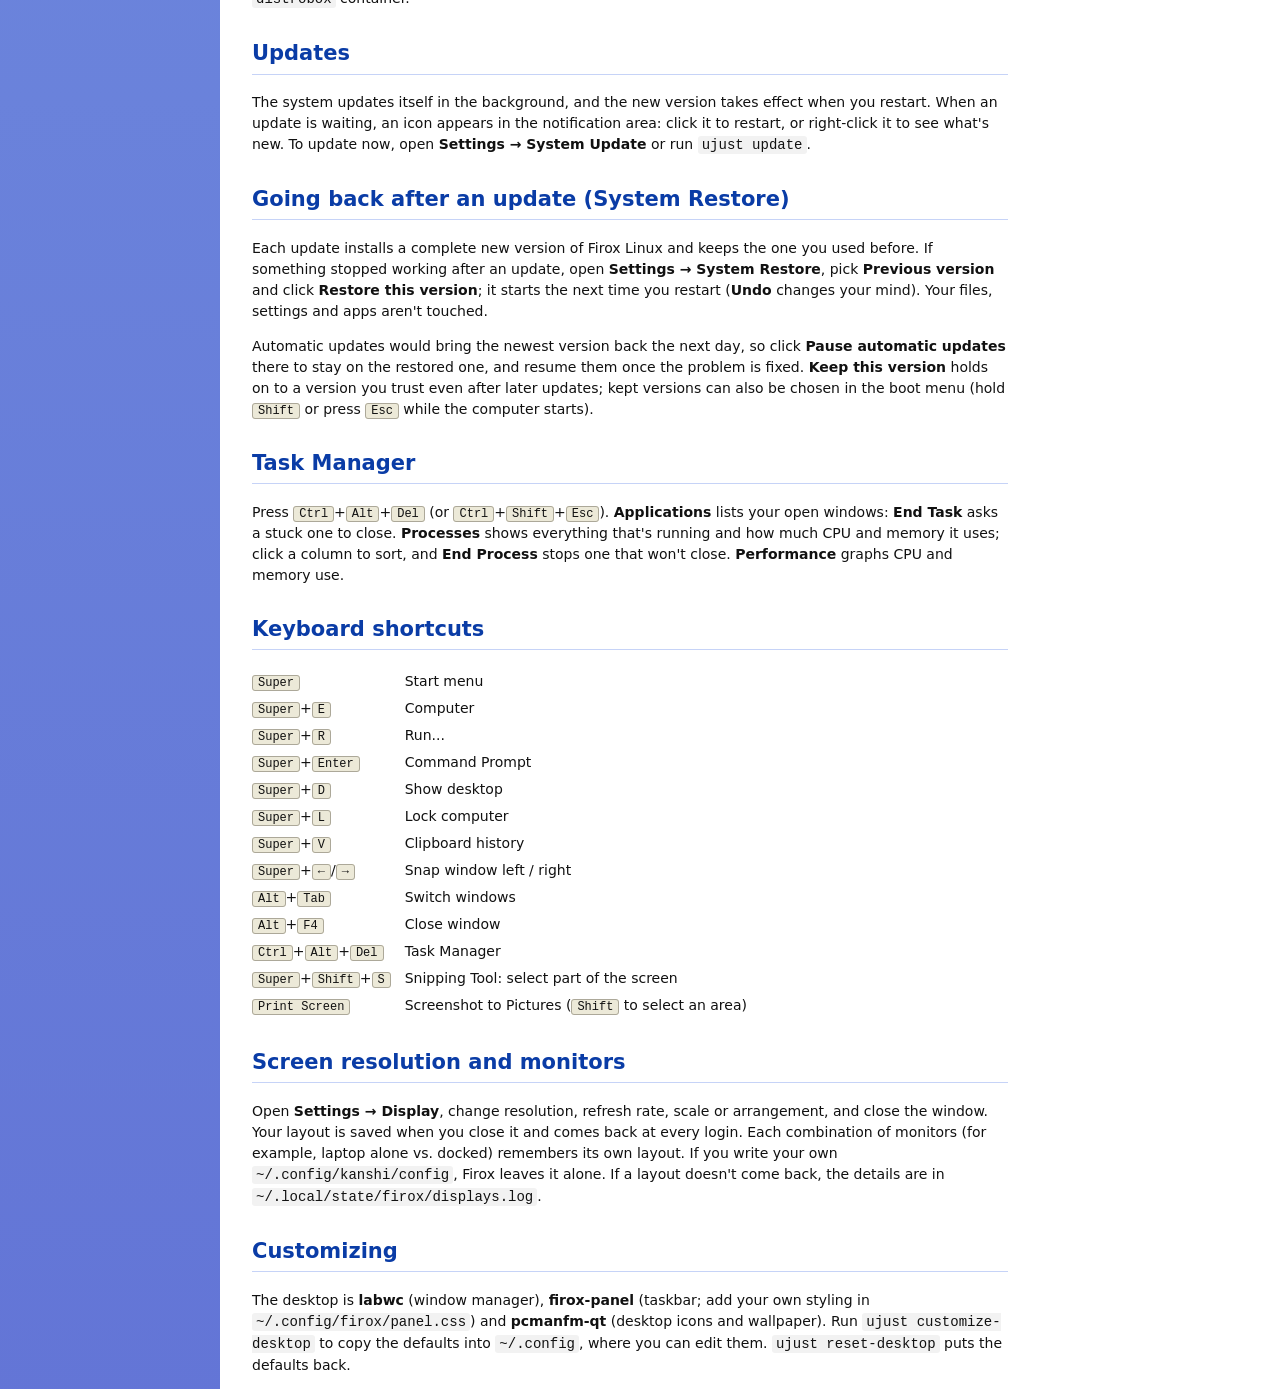
==== commit dad74857: "System Restore and a graphical Task Manager - firox-restore (Settings > System Restore): lists the i" ====
--- a/system_files/usr/share/firox/help/index.html
+++ b/system_files/usr/share/firox/help/index.html
@@ -39,6 +39,8 @@
   <a href="#nvidia">NVIDIA graphics</a>
   <a href="#software">Installing software</a>
   <a href="#updates">Updates</a>
+  <a href="#restore">System Restore</a>
+  <a href="#taskmgr">Task Manager</a>
   <a href="#display">Screen resolution</a>
   <a href="#keys">Keyboard shortcuts</a>
   <a href="#customize">Customizing</a>
@@ -114,6 +116,13 @@
 <h2 id="updates">Updates</h2>
 <p>The system updates itself in the background, and the new version takes effect when you restart. When an update is waiting, an icon appears in the notification area: click it to restart, or right-click it to see what's new. To update now, open <b>Settings &rarr; System Update</b> or run <code>ujust update</code>.</p>
 
+<h2 id="restore">Going back after an update (System Restore)</h2>
+<p>Each update installs a complete new version of Firox Linux and keeps the one you used before. If something stopped working after an update, open <b>Settings &rarr; System Restore</b>, pick <b>Previous version</b> and click <b>Restore this version</b>; it starts the next time you restart (<b>Undo</b> changes your mind). Your files, settings and apps aren't touched.</p>
+<p>Automatic updates would bring the newest version back the next day, so click <b>Pause automatic updates</b> there to stay on the restored one, and resume them once the problem is fixed. <b>Keep this version</b> holds on to a version you trust even after later updates; kept versions can also be chosen in the boot menu (hold <kbd>Shift</kbd> or press <kbd>Esc</kbd> while the computer starts).</p>
+
+<h2 id="taskmgr">Task Manager</h2>
+<p>Press <kbd>Ctrl</kbd>+<kbd>Alt</kbd>+<kbd>Del</kbd> (or <kbd>Ctrl</kbd>+<kbd>Shift</kbd>+<kbd>Esc</kbd>). <b>Applications</b> lists your open windows: <b>End Task</b> asks a stuck one to close. <b>Processes</b> shows everything that's running and how much CPU and memory it uses; click a column to sort, and <b>End Process</b> stops one that won't close. <b>Performance</b> graphs CPU and memory use.</p>
+
 <h2 id="keys">Keyboard shortcuts</h2>
 <table>
   <tr><td><kbd>Super</kbd></td><td>Start menu</td></tr>
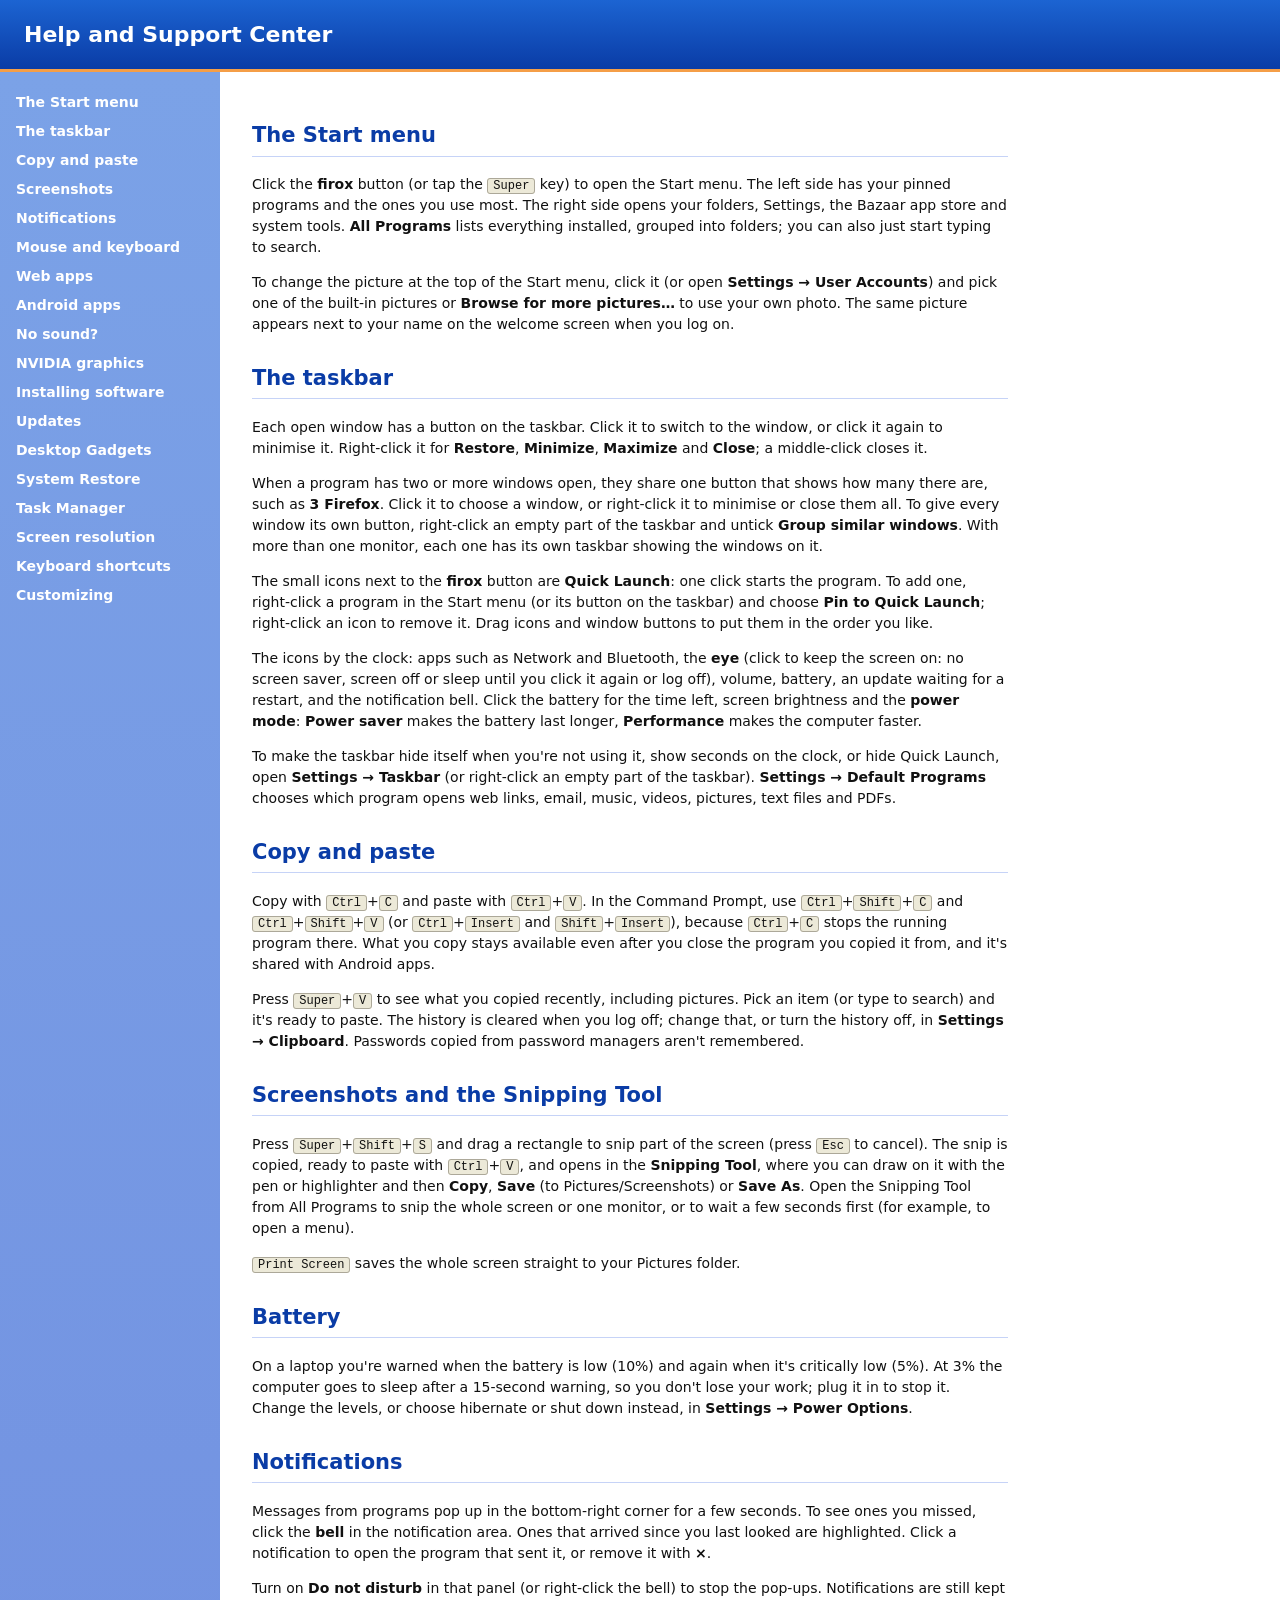
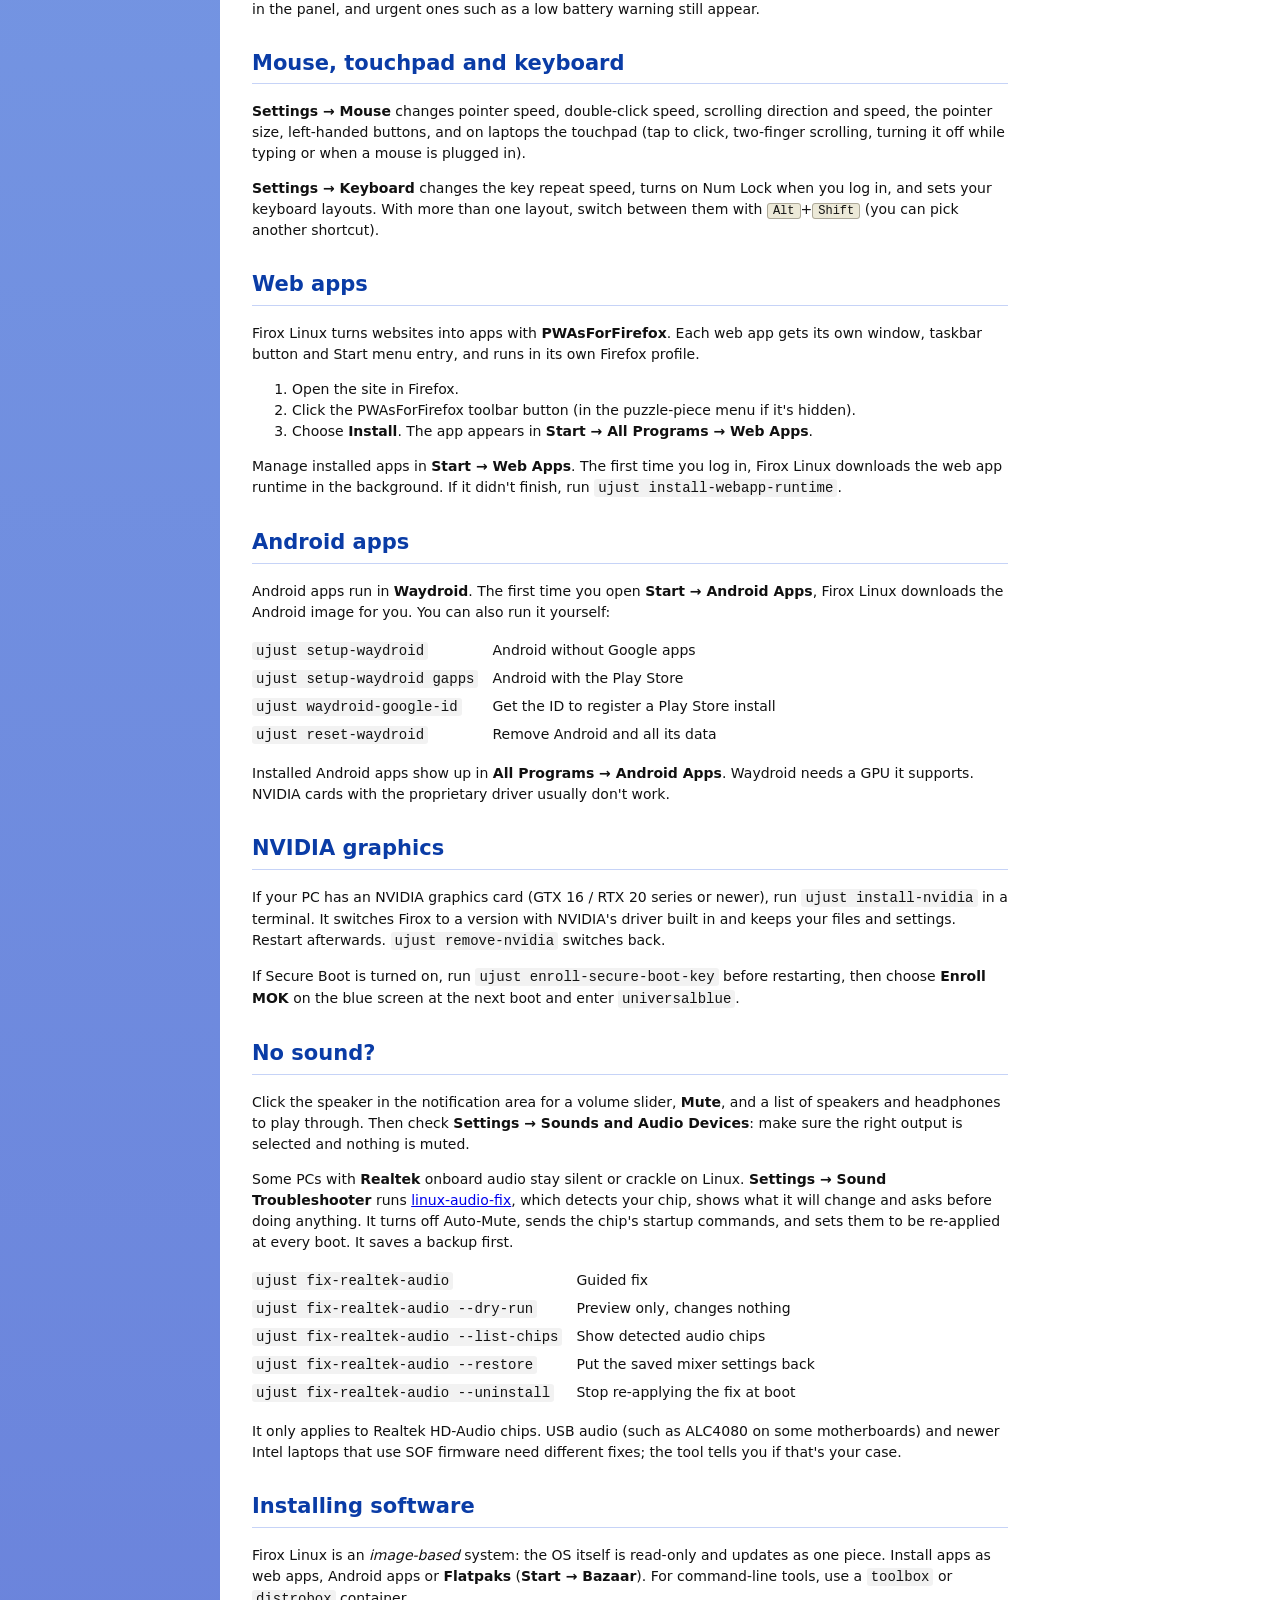
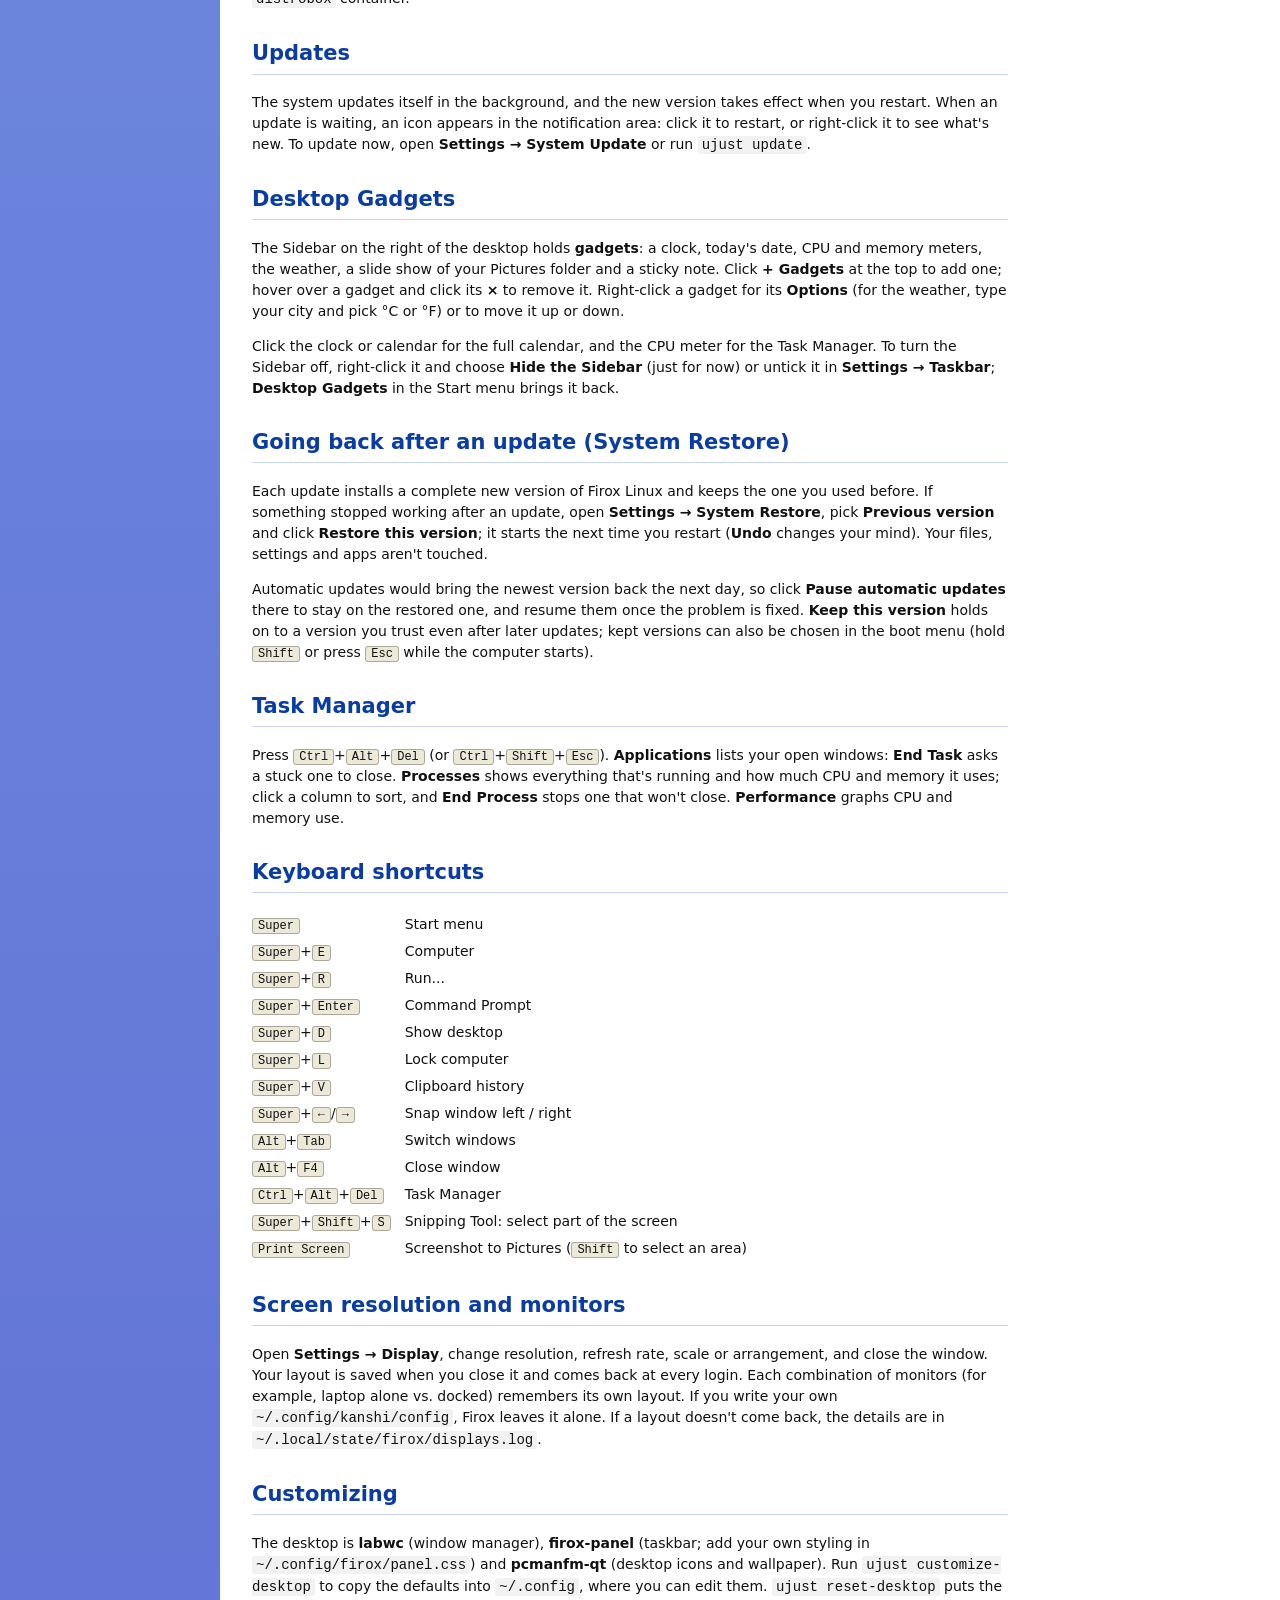
==== commit 4d75d089: "Desktop Gadgets: a Vista-style Sidebar firox-gadgets shows a Sidebar on the right of the desktop (la" ====
--- a/system_files/usr/share/firox/help/index.html
+++ b/system_files/usr/share/firox/help/index.html
@@ -39,6 +39,7 @@
   <a href="#nvidia">NVIDIA graphics</a>
   <a href="#software">Installing software</a>
   <a href="#updates">Updates</a>
+  <a href="#gadgets">Desktop Gadgets</a>
   <a href="#restore">System Restore</a>
   <a href="#taskmgr">Task Manager</a>
   <a href="#display">Screen resolution</a>
@@ -116,6 +117,10 @@
 <h2 id="updates">Updates</h2>
 <p>The system updates itself in the background, and the new version takes effect when you restart. When an update is waiting, an icon appears in the notification area: click it to restart, or right-click it to see what's new. To update now, open <b>Settings &rarr; System Update</b> or run <code>ujust update</code>.</p>
 
+<h2 id="gadgets">Desktop Gadgets</h2>
+<p>The Sidebar on the right of the desktop holds <b>gadgets</b>: a clock, today's date, CPU and memory meters, the weather, a slide show of your Pictures folder and a sticky note. Click <b>+ Gadgets</b> at the top to add one; hover over a gadget and click its <b>&times;</b> to remove it. Right-click a gadget for its <b>Options</b> (for the weather, type your city and pick &deg;C or &deg;F) or to move it up or down.</p>
+<p>Click the clock or calendar for the full calendar, and the CPU meter for the Task Manager. To turn the Sidebar off, right-click it and choose <b>Hide the Sidebar</b> (just for now) or untick it in <b>Settings &rarr; Taskbar</b>; <b>Desktop Gadgets</b> in the Start menu brings it back.</p>
+
 <h2 id="restore">Going back after an update (System Restore)</h2>
 <p>Each update installs a complete new version of Firox Linux and keeps the one you used before. If something stopped working after an update, open <b>Settings &rarr; System Restore</b>, pick <b>Previous version</b> and click <b>Restore this version</b>; it starts the next time you restart (<b>Undo</b> changes your mind). Your files, settings and apps aren't touched.</p>
 <p>Automatic updates would bring the newest version back the next day, so click <b>Pause automatic updates</b> there to stay on the restored one, and resume them once the problem is fixed. <b>Keep this version</b> holds on to a version you trust even after later updates; kept versions can also be chosen in the boot menu (hold <kbd>Shift</kbd> or press <kbd>Esc</kbd> while the computer starts).</p>
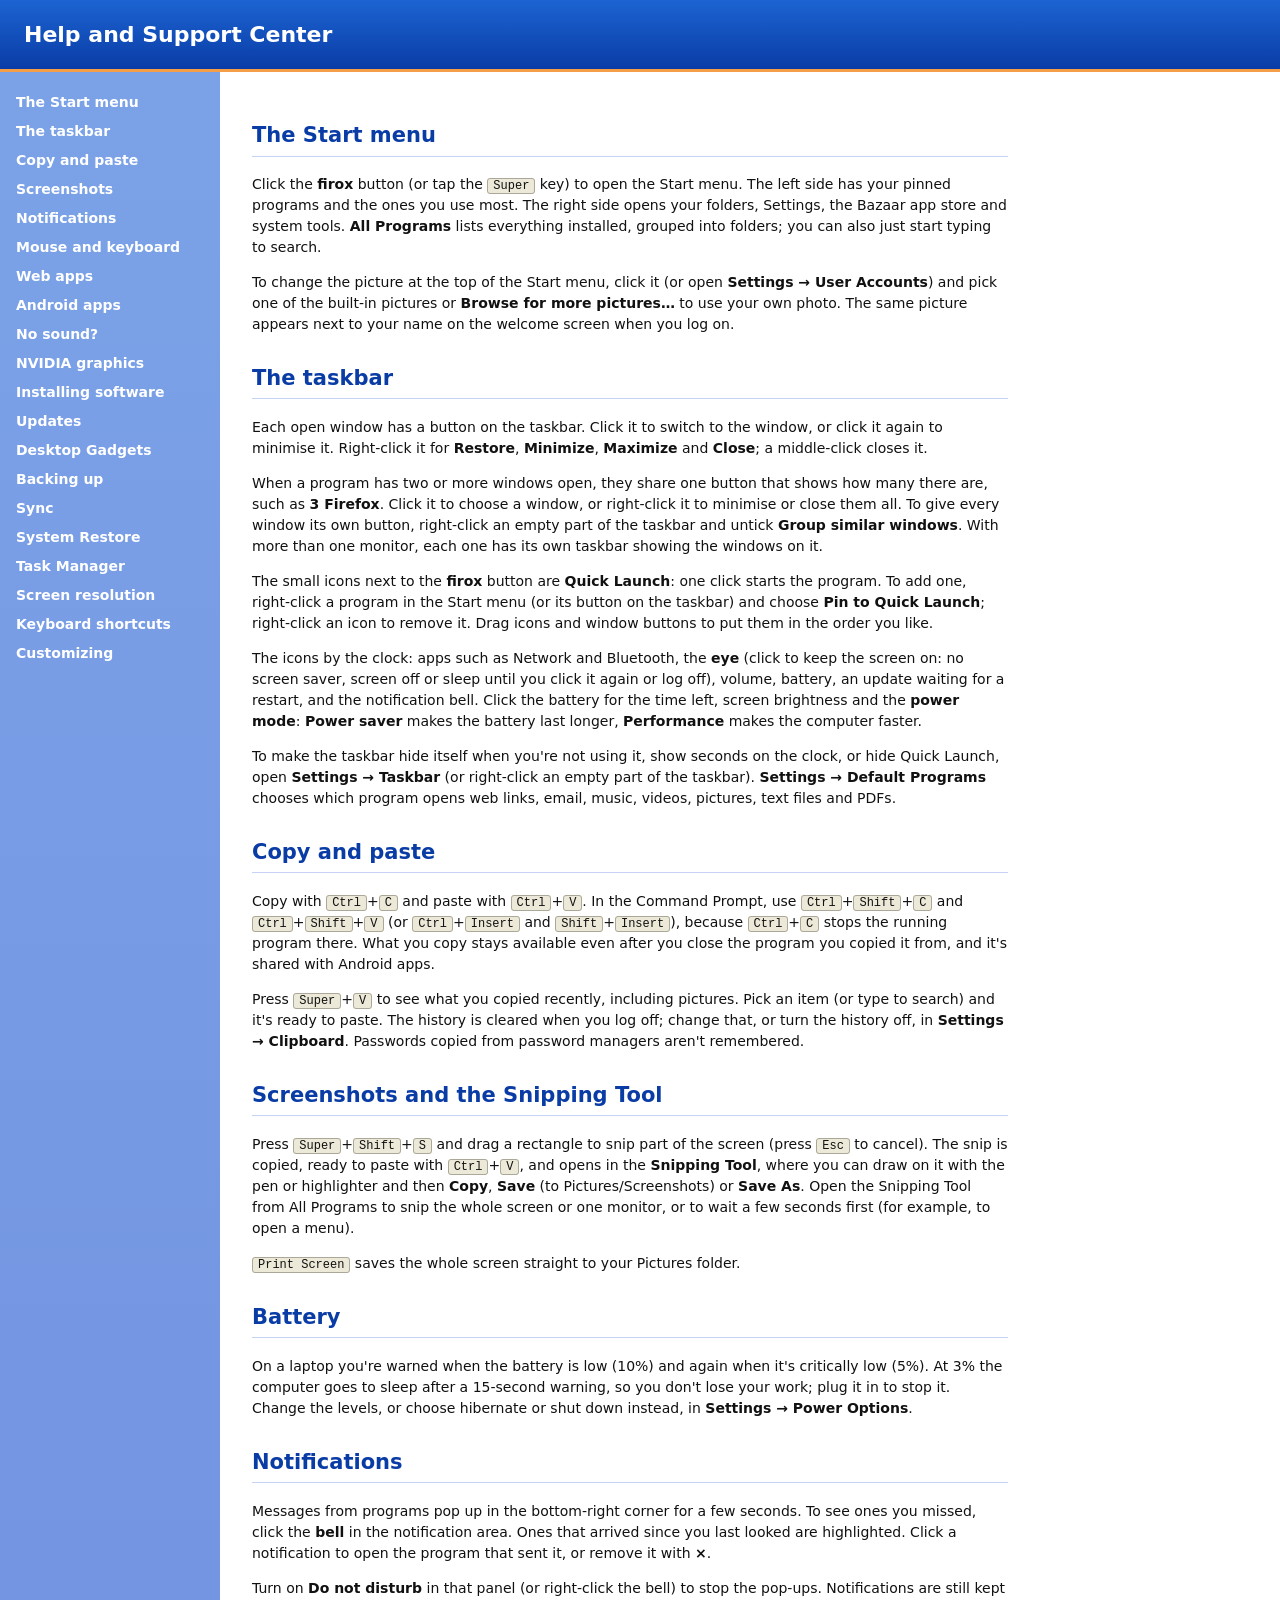
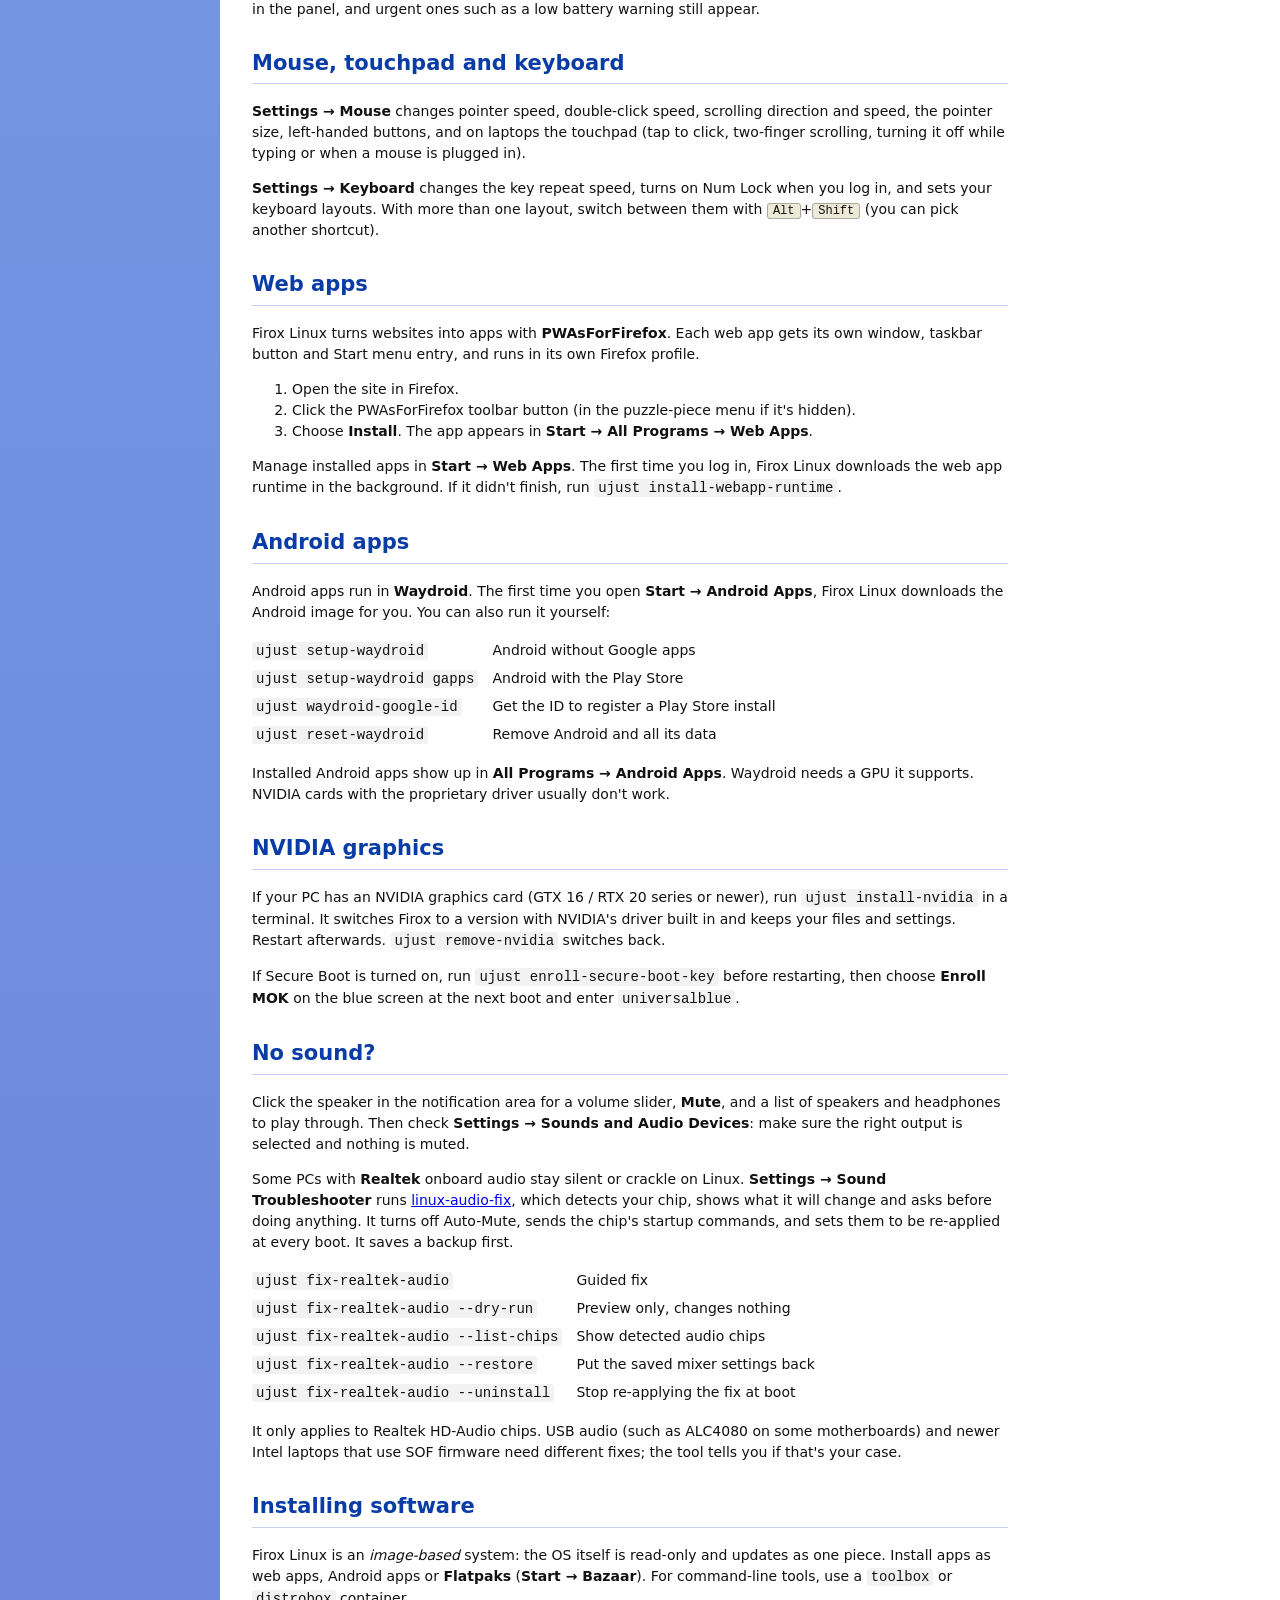
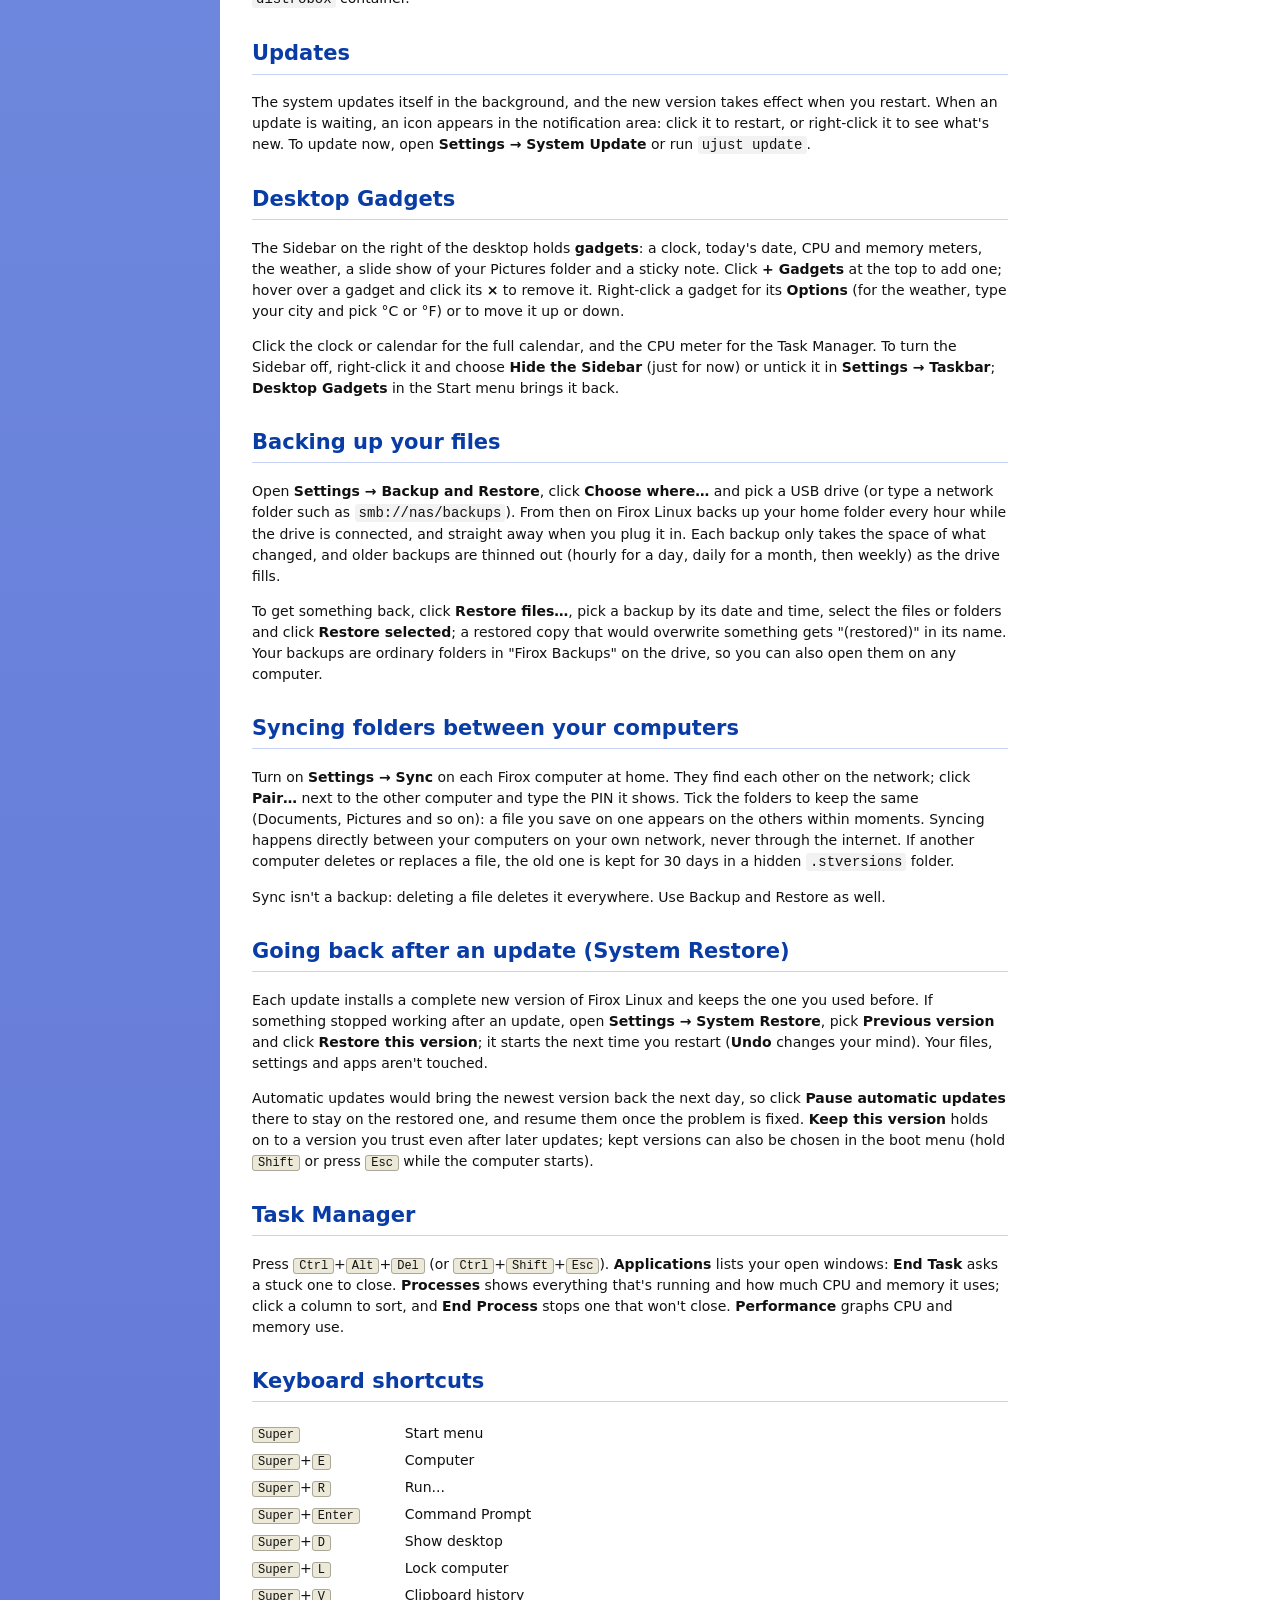
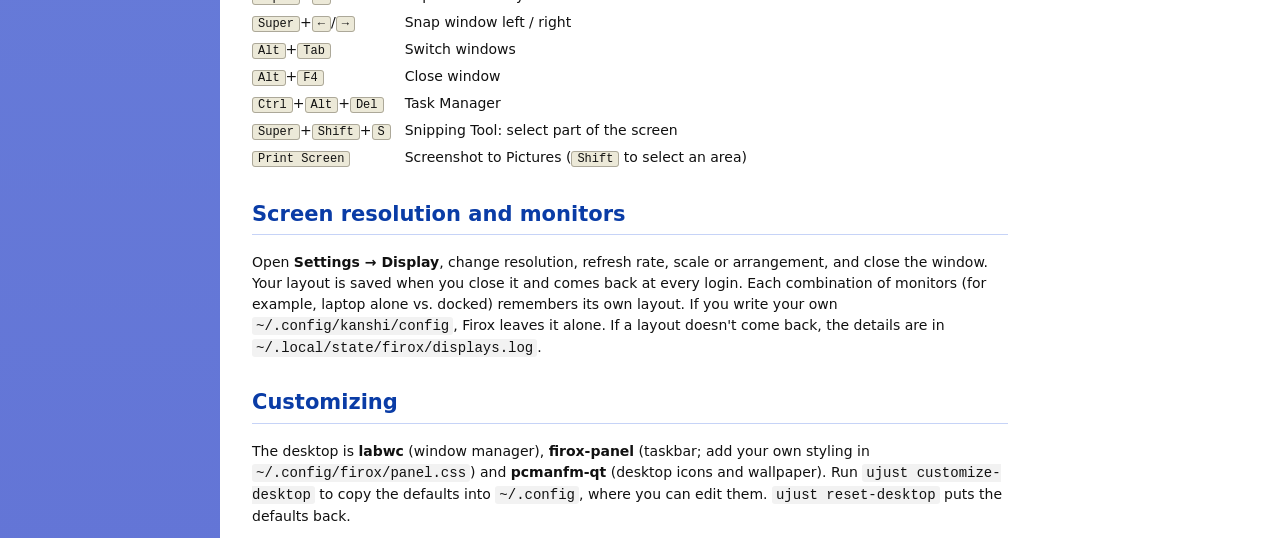
==== commit 73d6e075: "Backup and Restore, and Sync: tested, documented - firox-backup: keep backups until the drive is rea" ====
--- a/system_files/usr/share/firox/help/index.html
+++ b/system_files/usr/share/firox/help/index.html
@@ -40,6 +40,8 @@
   <a href="#software">Installing software</a>
   <a href="#updates">Updates</a>
   <a href="#gadgets">Desktop Gadgets</a>
+  <a href="#backup">Backing up</a>
+  <a href="#sync">Sync</a>
   <a href="#restore">System Restore</a>
   <a href="#taskmgr">Task Manager</a>
   <a href="#display">Screen resolution</a>
@@ -121,6 +123,14 @@
 <p>The Sidebar on the right of the desktop holds <b>gadgets</b>: a clock, today's date, CPU and memory meters, the weather, a slide show of your Pictures folder and a sticky note. Click <b>+ Gadgets</b> at the top to add one; hover over a gadget and click its <b>&times;</b> to remove it. Right-click a gadget for its <b>Options</b> (for the weather, type your city and pick &deg;C or &deg;F) or to move it up or down.</p>
 <p>Click the clock or calendar for the full calendar, and the CPU meter for the Task Manager. To turn the Sidebar off, right-click it and choose <b>Hide the Sidebar</b> (just for now) or untick it in <b>Settings &rarr; Taskbar</b>; <b>Desktop Gadgets</b> in the Start menu brings it back.</p>
 
+<h2 id="backup">Backing up your files</h2>
+<p>Open <b>Settings &rarr; Backup and Restore</b>, click <b>Choose where&hellip;</b> and pick a USB drive (or type a network folder such as <code>smb://nas/backups</code>). From then on Firox Linux backs up your home folder every hour while the drive is connected, and straight away when you plug it in. Each backup only takes the space of what changed, and older backups are thinned out (hourly for a day, daily for a month, then weekly) as the drive fills.</p>
+<p>To get something back, click <b>Restore files&hellip;</b>, pick a backup by its date and time, select the files or folders and click <b>Restore selected</b>; a restored copy that would overwrite something gets "(restored)" in its name. Your backups are ordinary folders in "Firox Backups" on the drive, so you can also open them on any computer.</p>
+
+<h2 id="sync">Syncing folders between your computers</h2>
+<p>Turn on <b>Settings &rarr; Sync</b> on each Firox computer at home. They find each other on the network; click <b>Pair&hellip;</b> next to the other computer and type the PIN it shows. Tick the folders to keep the same (Documents, Pictures and so on): a file you save on one appears on the others within moments. Syncing happens directly between your computers on your own network, never through the internet. If another computer deletes or replaces a file, the old one is kept for 30 days in a hidden <code>.stversions</code> folder.</p>
+<p>Sync isn't a backup: deleting a file deletes it everywhere. Use Backup and Restore as well.</p>
+
 <h2 id="restore">Going back after an update (System Restore)</h2>
 <p>Each update installs a complete new version of Firox Linux and keeps the one you used before. If something stopped working after an update, open <b>Settings &rarr; System Restore</b>, pick <b>Previous version</b> and click <b>Restore this version</b>; it starts the next time you restart (<b>Undo</b> changes your mind). Your files, settings and apps aren't touched.</p>
 <p>Automatic updates would bring the newest version back the next day, so click <b>Pause automatic updates</b> there to stay on the restored one, and resume them once the problem is fixed. <b>Keep this version</b> holds on to a version you trust even after later updates; kept versions can also be chosen in the boot menu (hold <kbd>Shift</kbd> or press <kbd>Esc</kbd> while the computer starts).</p>
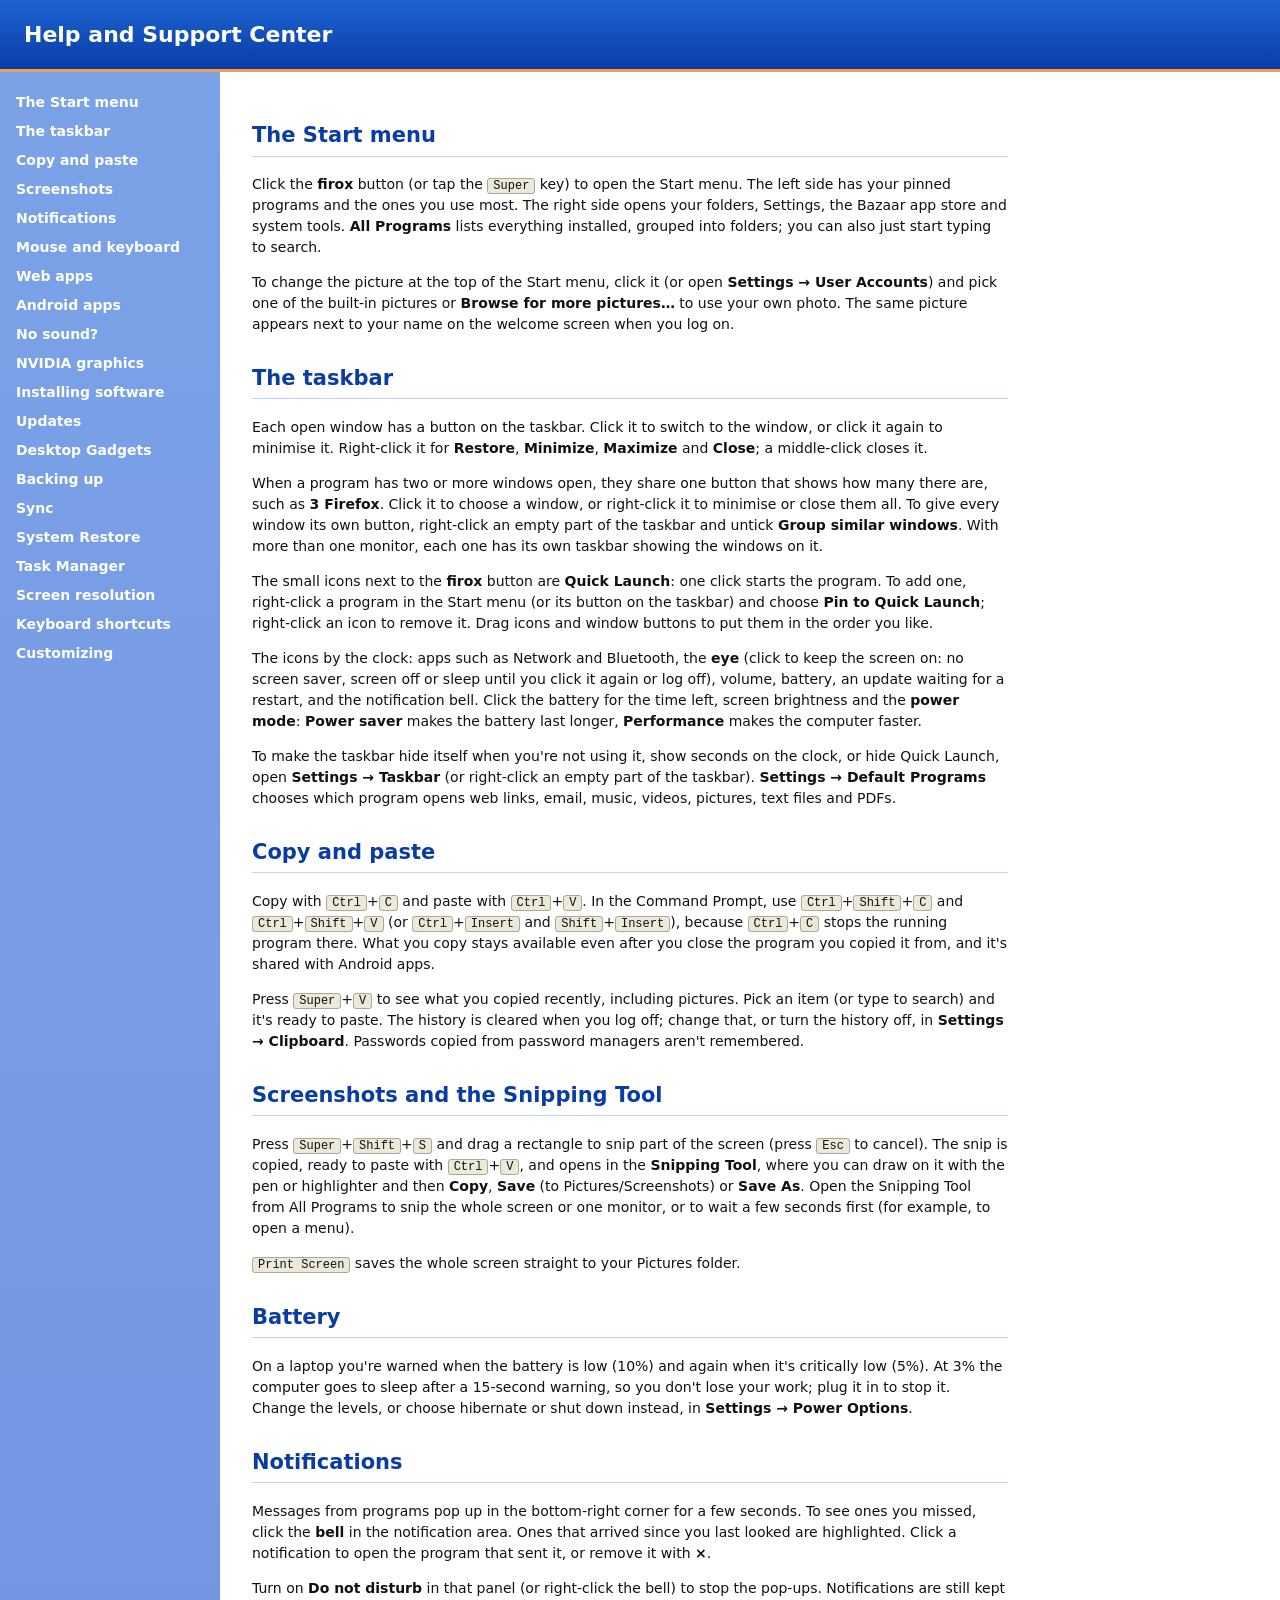
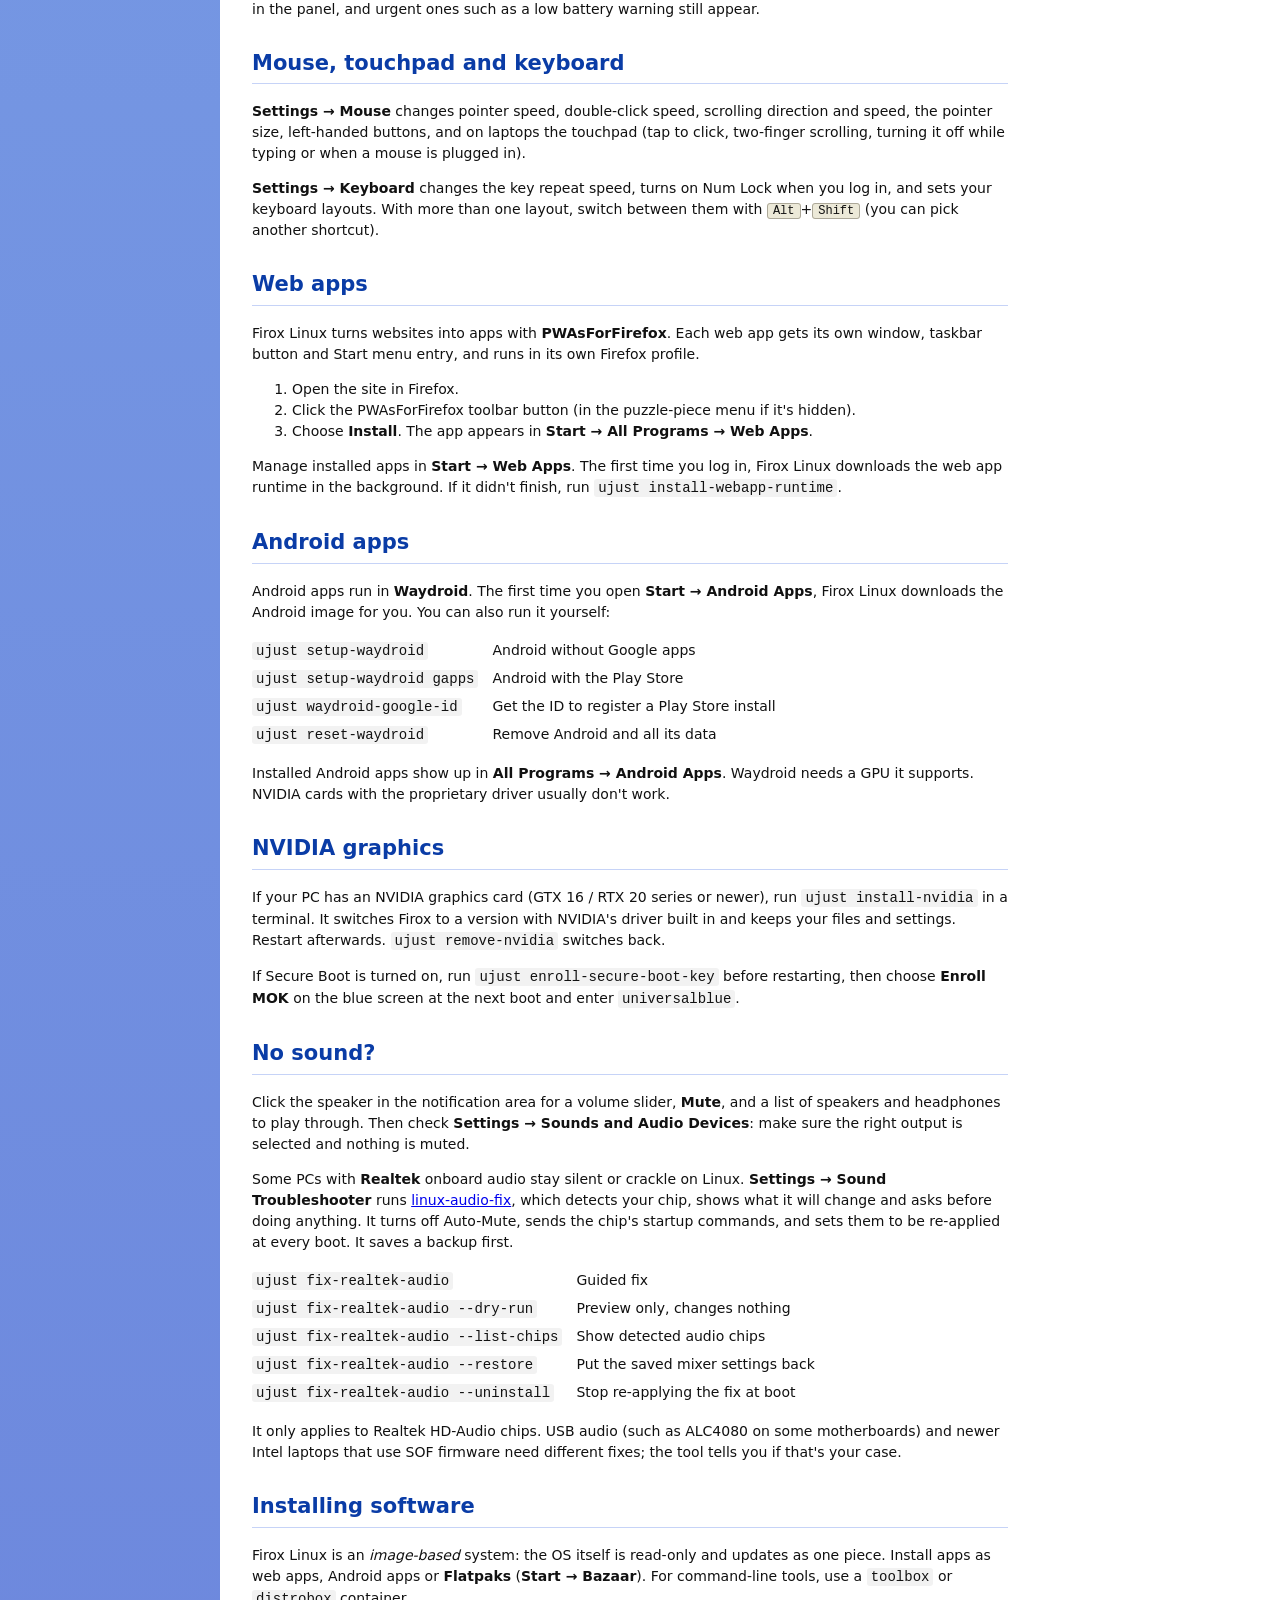
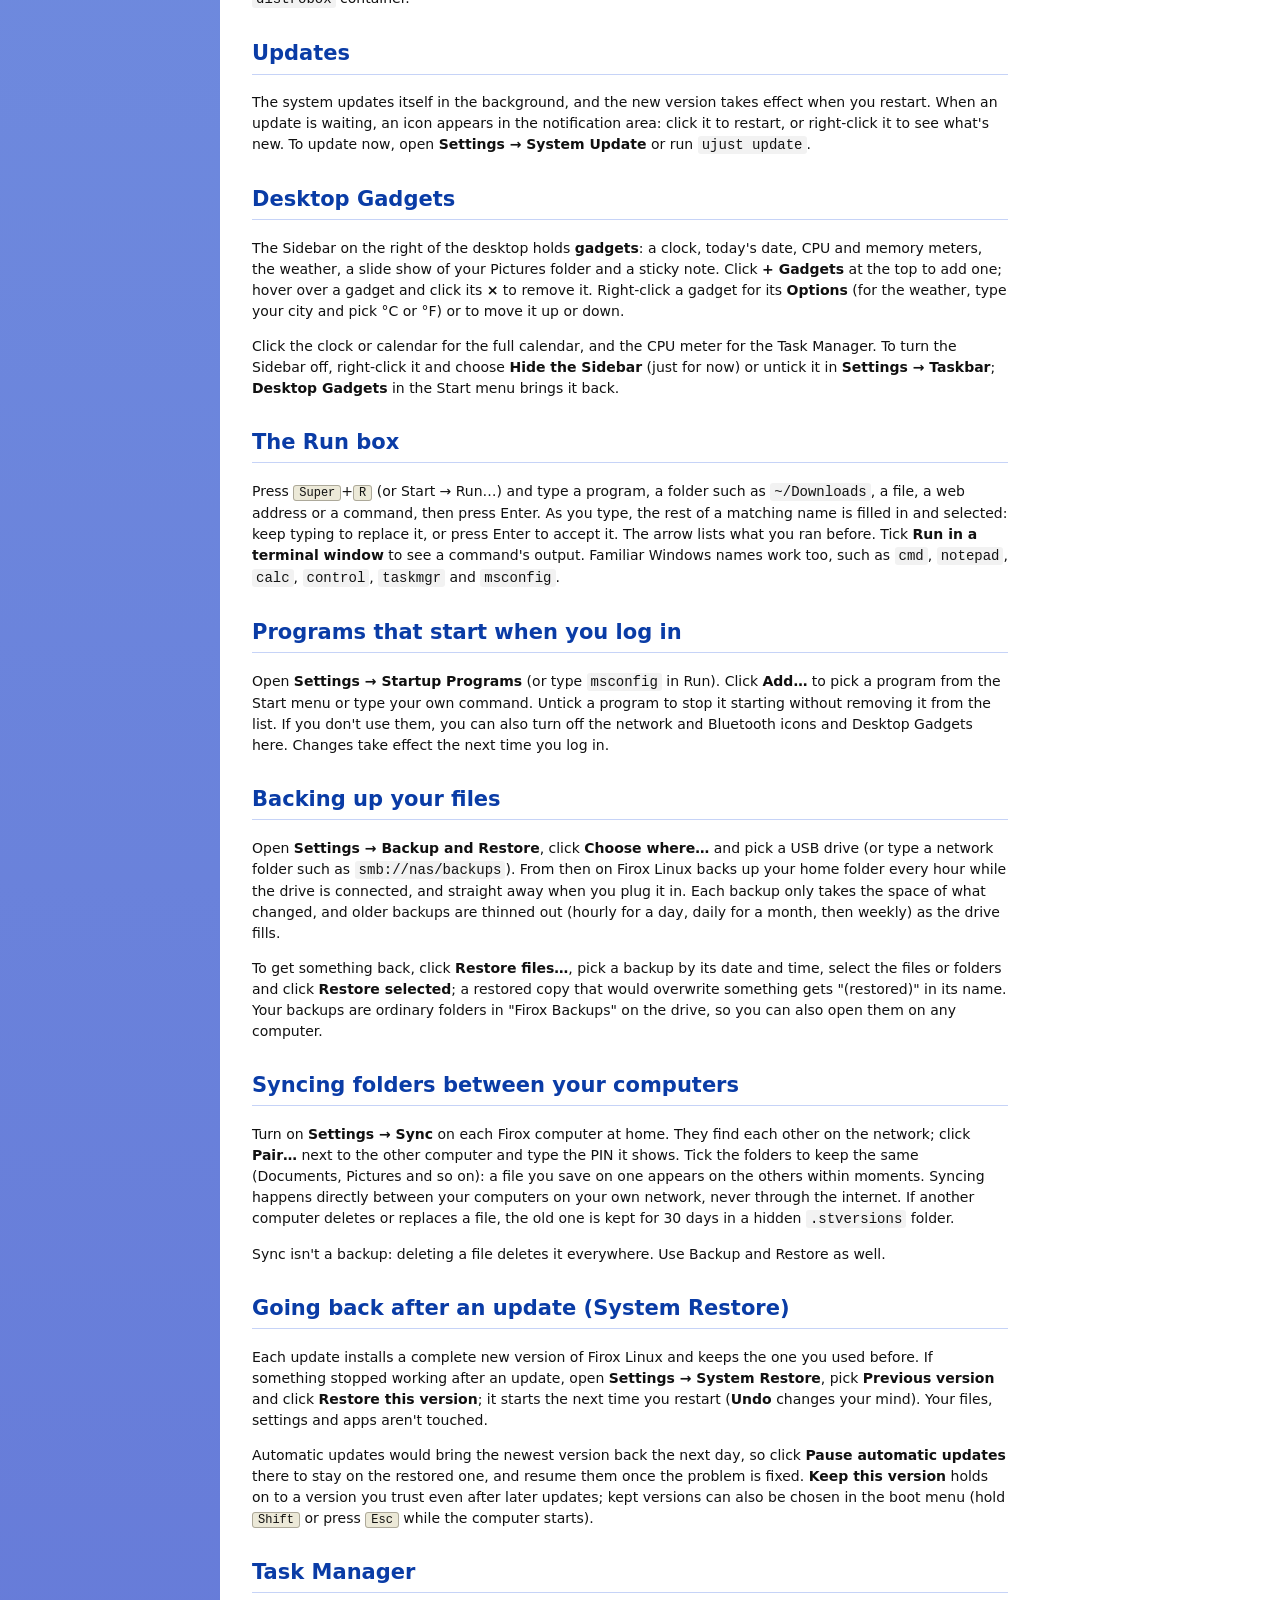
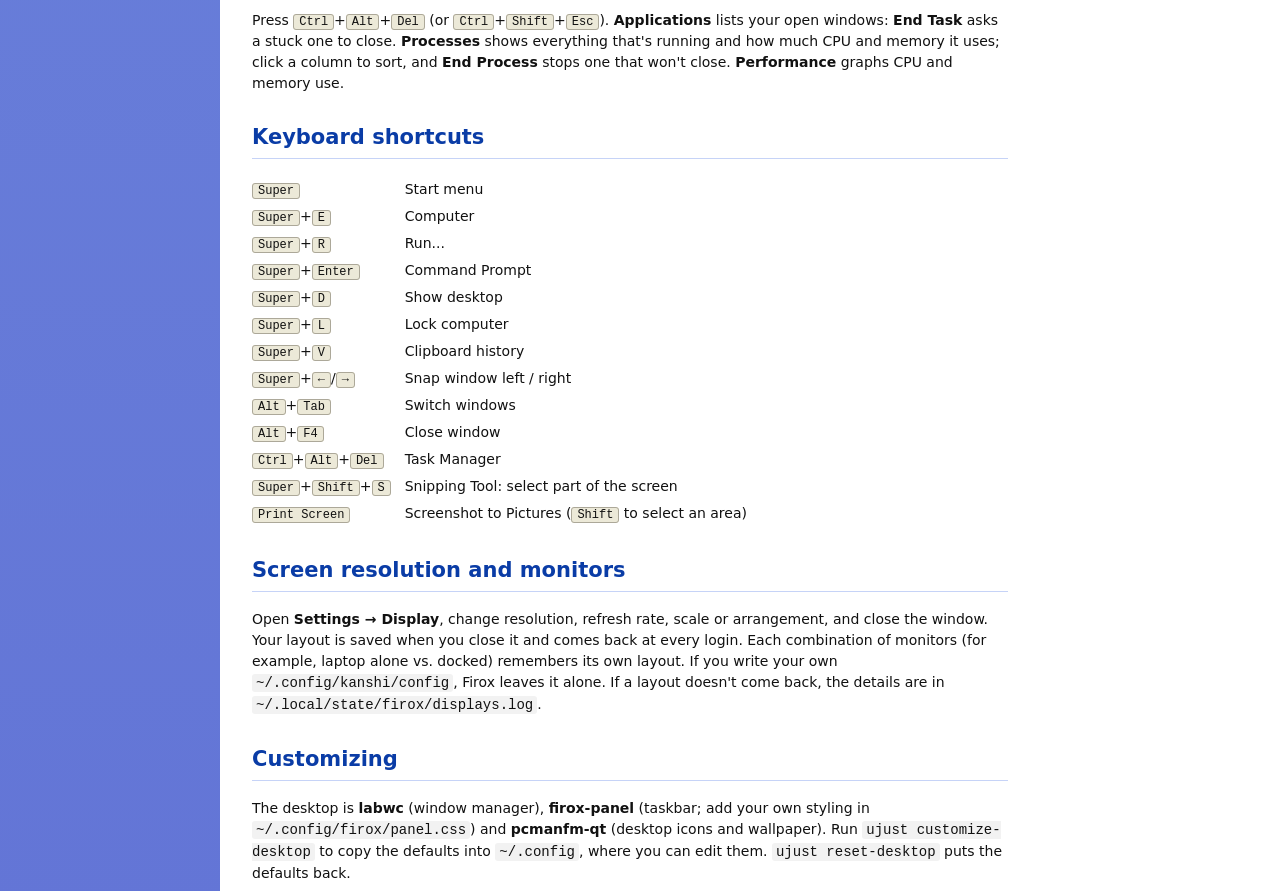
==== commit 8d1cdfa8: "Run dialog and Startup Programs firox-run replaces the fuzzel Run prompt with an XP-style Run box: -" ====
--- a/system_files/usr/share/firox/help/index.html
+++ b/system_files/usr/share/firox/help/index.html
@@ -123,6 +123,12 @@
 <p>The Sidebar on the right of the desktop holds <b>gadgets</b>: a clock, today's date, CPU and memory meters, the weather, a slide show of your Pictures folder and a sticky note. Click <b>+ Gadgets</b> at the top to add one; hover over a gadget and click its <b>&times;</b> to remove it. Right-click a gadget for its <b>Options</b> (for the weather, type your city and pick &deg;C or &deg;F) or to move it up or down.</p>
 <p>Click the clock or calendar for the full calendar, and the CPU meter for the Task Manager. To turn the Sidebar off, right-click it and choose <b>Hide the Sidebar</b> (just for now) or untick it in <b>Settings &rarr; Taskbar</b>; <b>Desktop Gadgets</b> in the Start menu brings it back.</p>
 
+<h2 id="run">The Run box</h2>
+<p>Press <kbd>Super</kbd>+<kbd>R</kbd> (or Start &rarr; Run&hellip;) and type a program, a folder such as <code>~/Downloads</code>, a file, a web address or a command, then press Enter. As you type, the rest of a matching name is filled in and selected: keep typing to replace it, or press Enter to accept it. The arrow lists what you ran before. Tick <b>Run in a terminal window</b> to see a command's output. Familiar Windows names work too, such as <code>cmd</code>, <code>notepad</code>, <code>calc</code>, <code>control</code>, <code>taskmgr</code> and <code>msconfig</code>.</p>
+
+<h2 id="startup">Programs that start when you log in</h2>
+<p>Open <b>Settings &rarr; Startup Programs</b> (or type <code>msconfig</code> in Run). Click <b>Add&hellip;</b> to pick a program from the Start menu or type your own command. Untick a program to stop it starting without removing it from the list. If you don't use them, you can also turn off the network and Bluetooth icons and Desktop Gadgets here. Changes take effect the next time you log in.</p>
+
 <h2 id="backup">Backing up your files</h2>
 <p>Open <b>Settings &rarr; Backup and Restore</b>, click <b>Choose where&hellip;</b> and pick a USB drive (or type a network folder such as <code>smb://nas/backups</code>). From then on Firox Linux backs up your home folder every hour while the drive is connected, and straight away when you plug it in. Each backup only takes the space of what changed, and older backups are thinned out (hourly for a day, daily for a month, then weekly) as the drive fills.</p>
 <p>To get something back, click <b>Restore files&hellip;</b>, pick a backup by its date and time, select the files or folders and click <b>Restore selected</b>; a restored copy that would overwrite something gets "(restored)" in its name. Your backups are ordinary folders in "Firox Backups" on the drive, so you can also open them on any computer.</p>
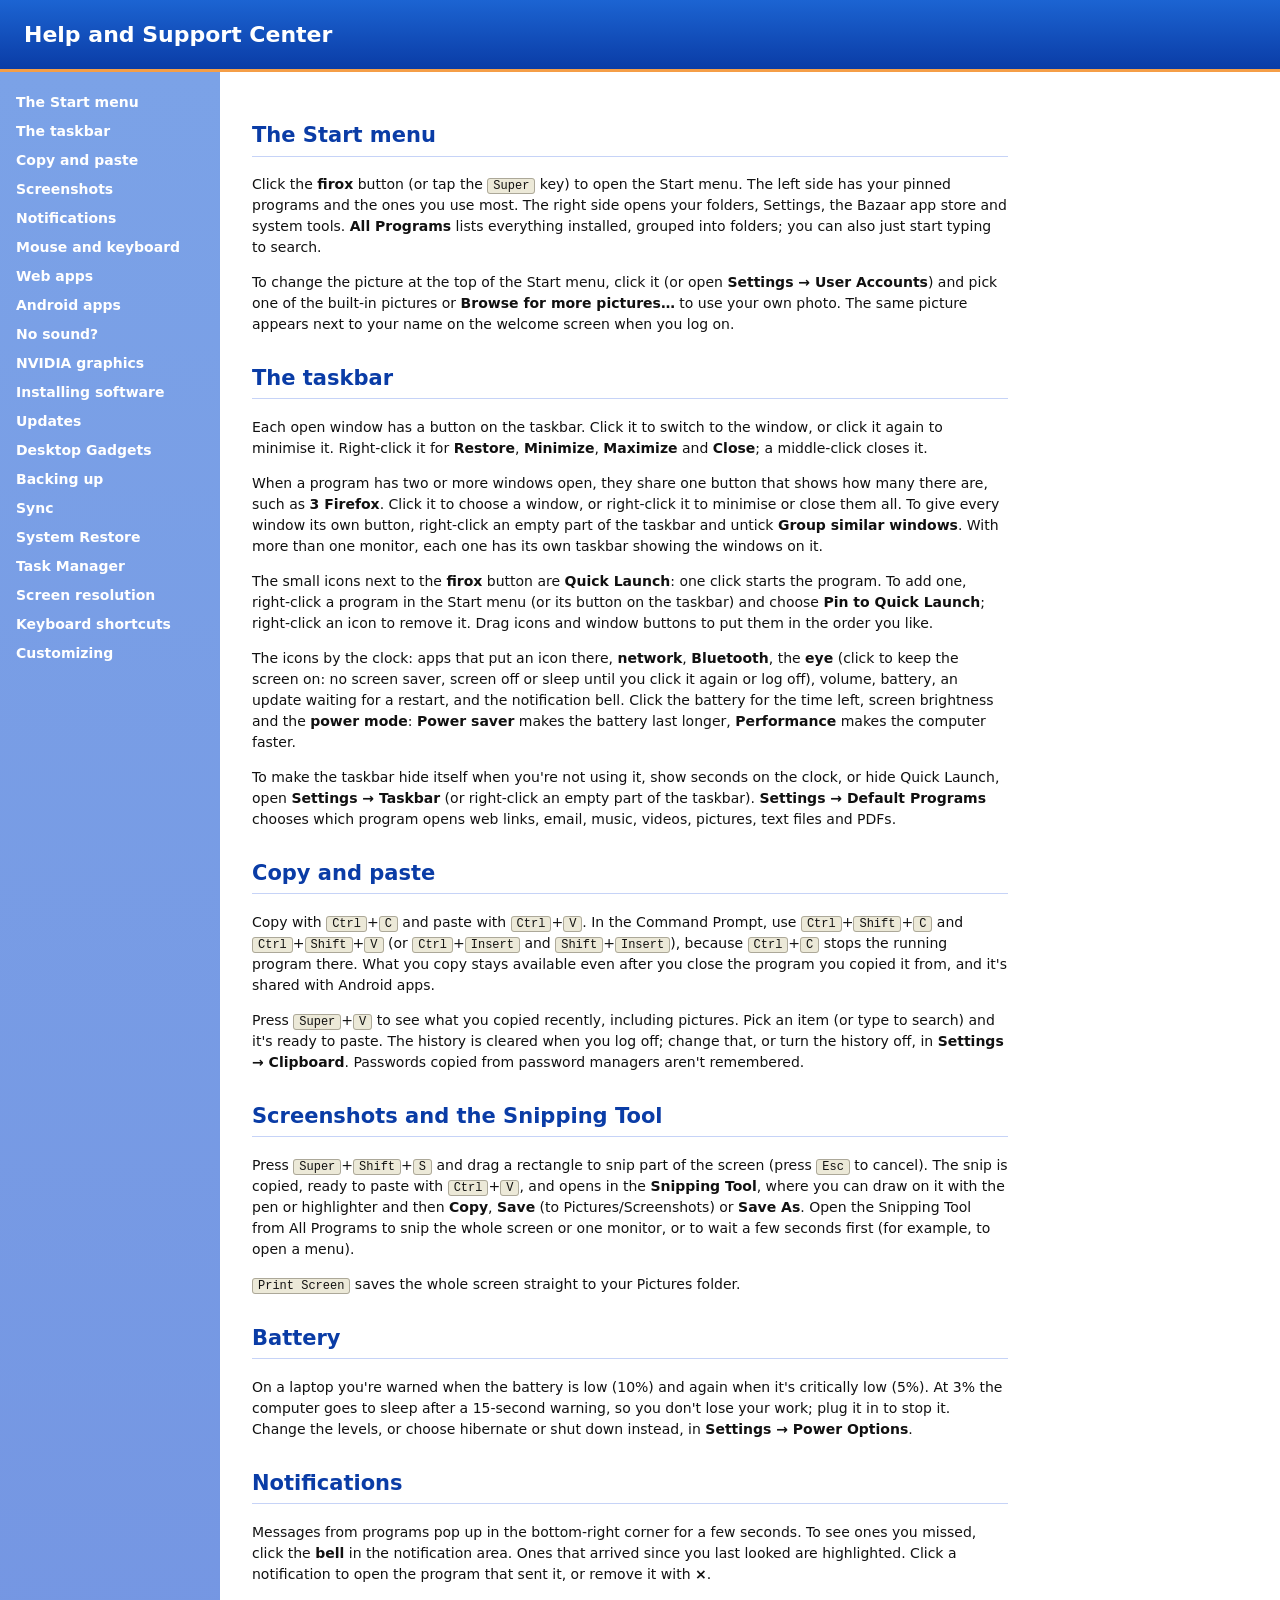
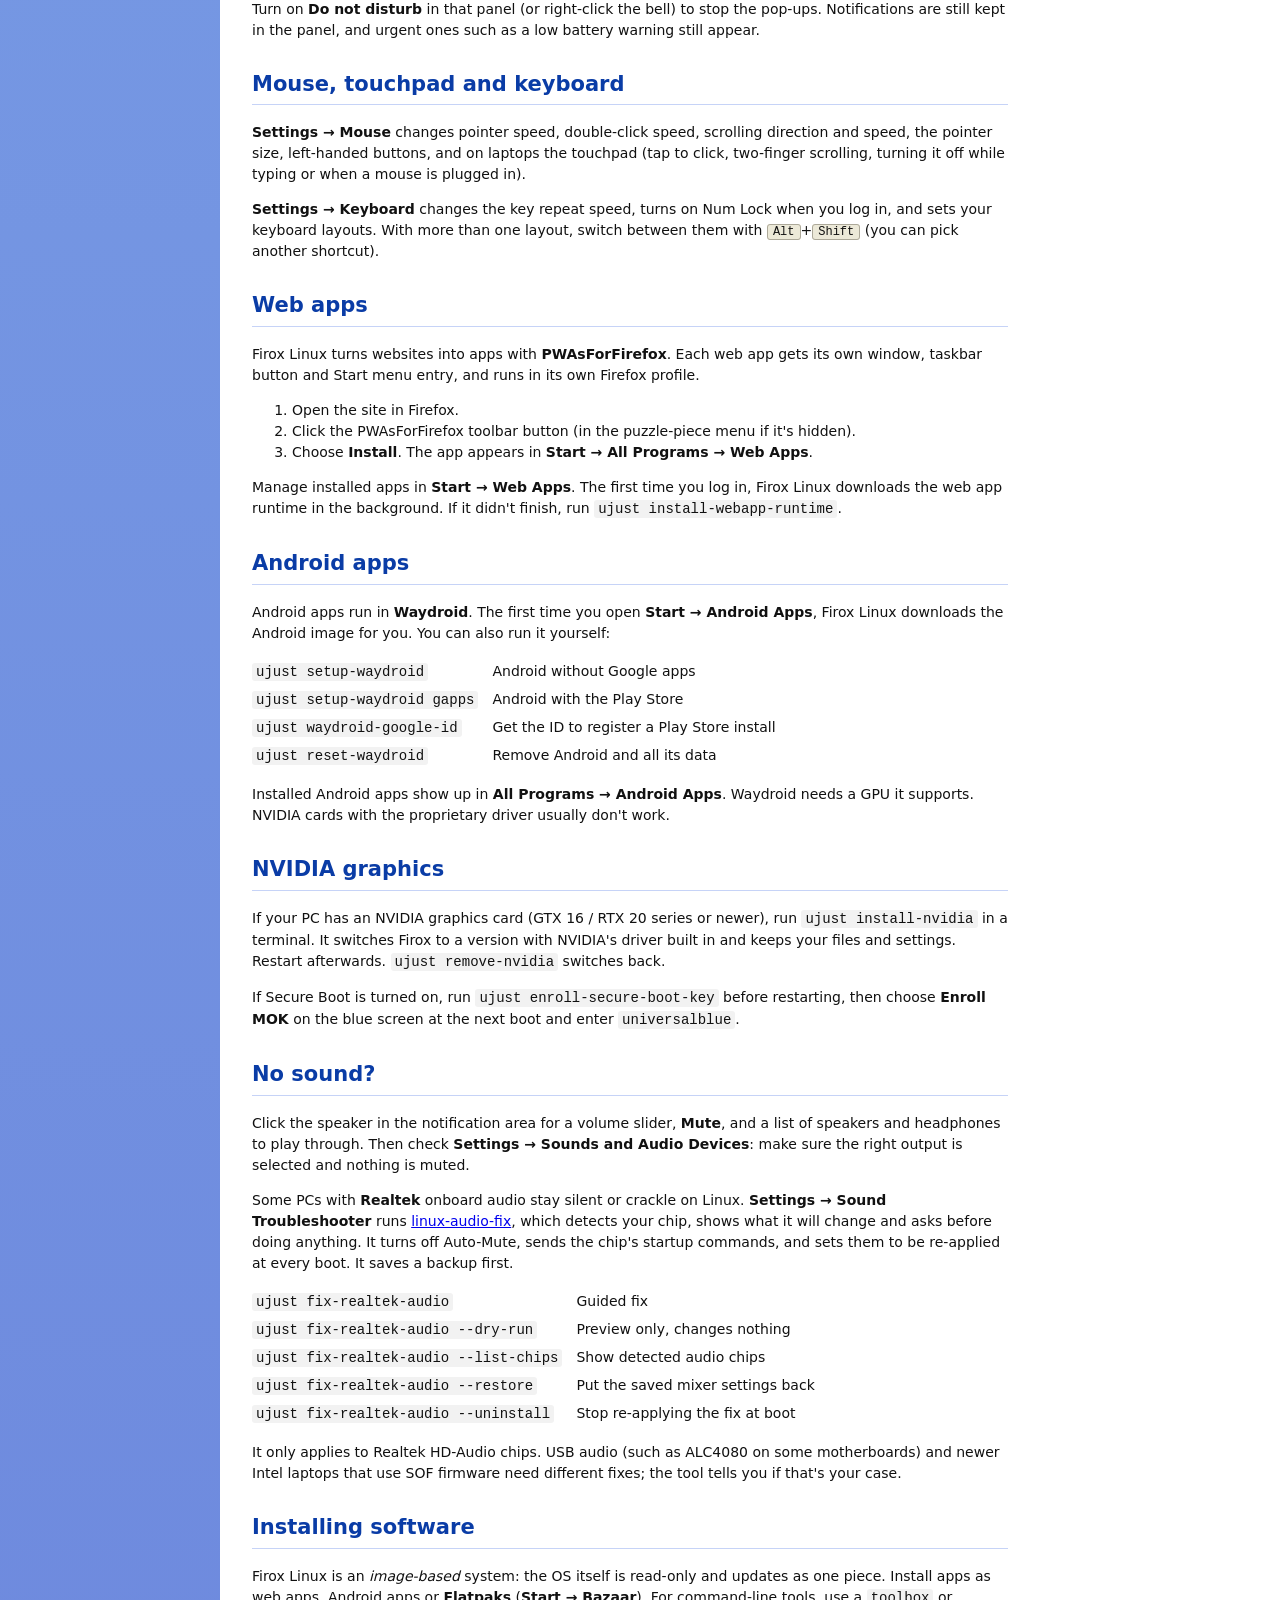
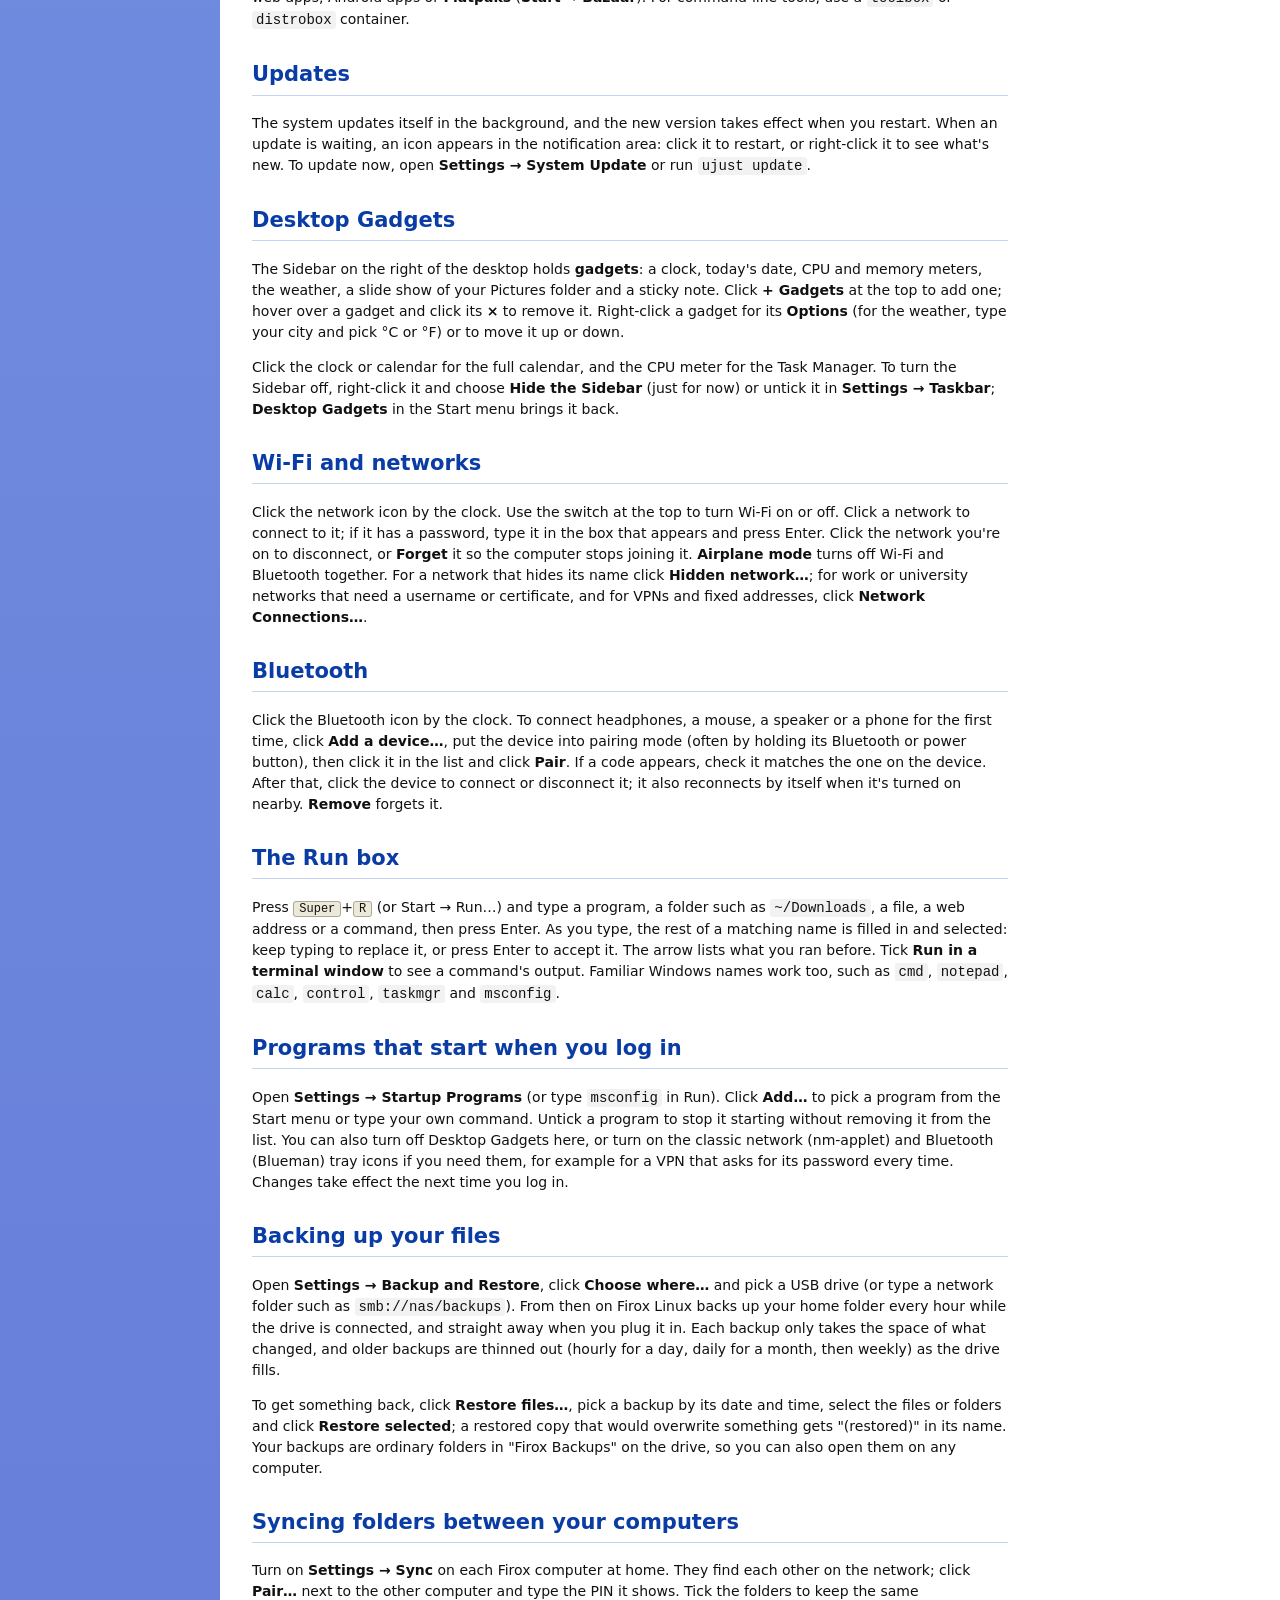
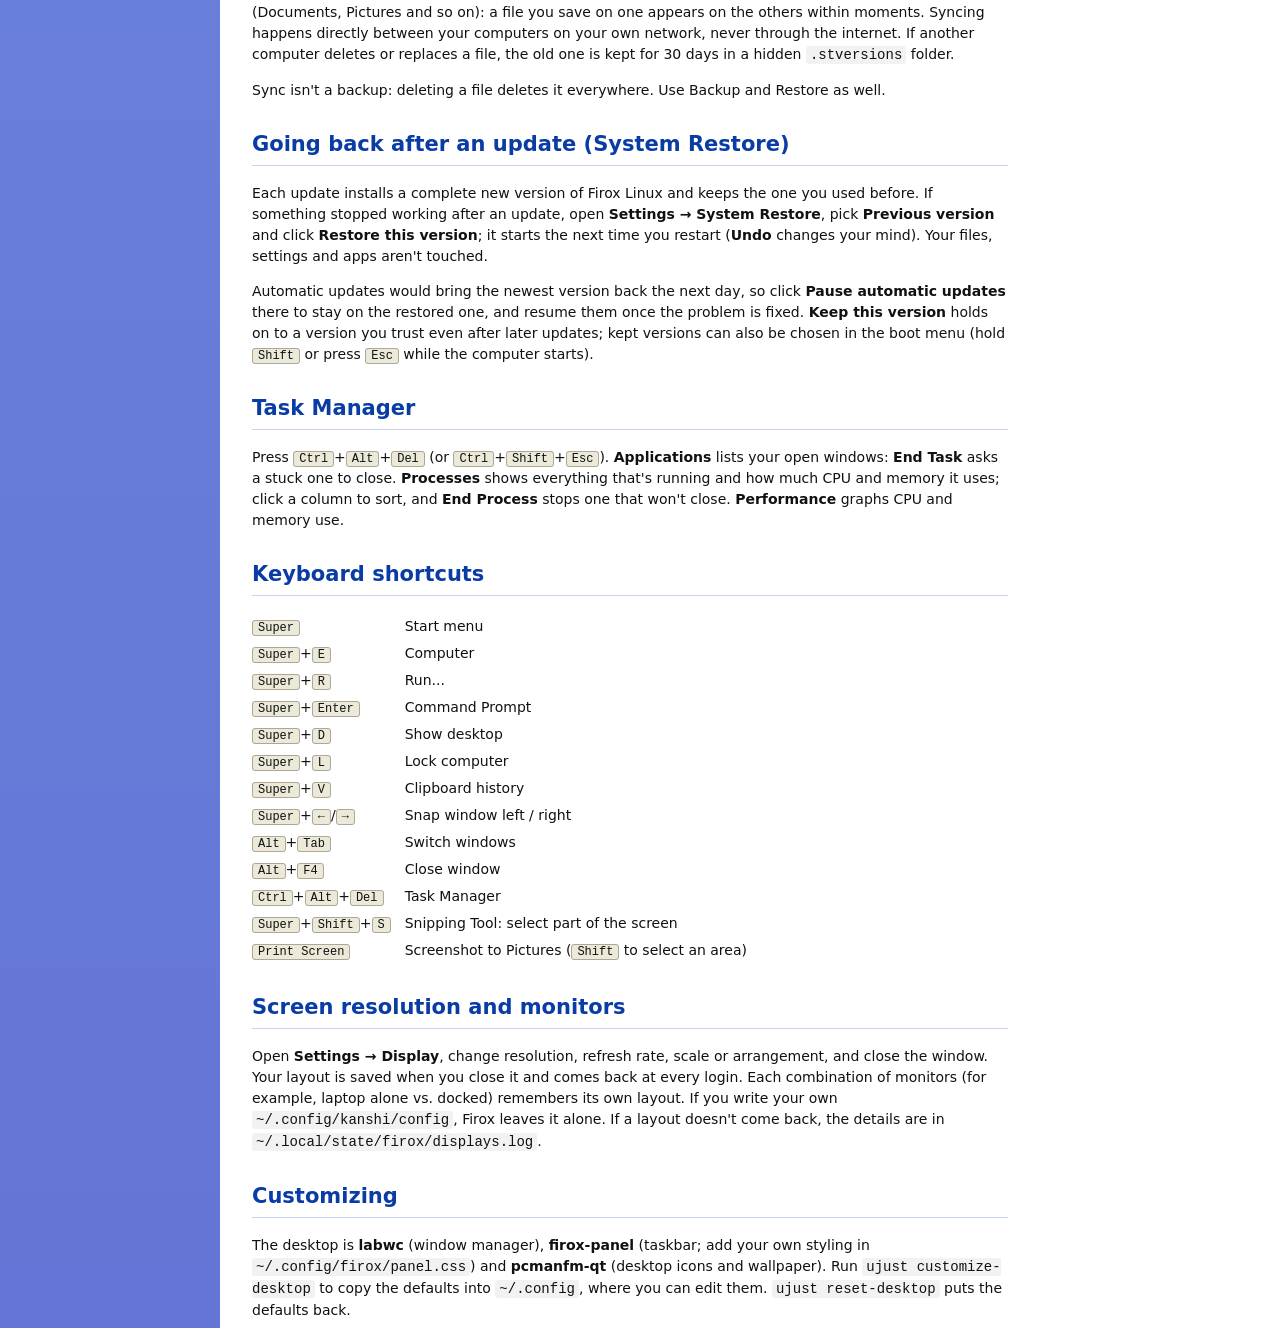
==== commit dd20b2eb: "Wi-Fi and Bluetooth pop-ups on the taskbar The taskbar gets its own network and Bluetooth icons, eac" ====
--- a/system_files/usr/share/firox/help/index.html
+++ b/system_files/usr/share/firox/help/index.html
@@ -57,7 +57,7 @@
 <p>Each open window has a button on the taskbar. Click it to switch to the window, or click it again to minimise it. Right-click it for <b>Restore</b>, <b>Minimize</b>, <b>Maximize</b> and <b>Close</b>; a middle-click closes it.</p>
 <p>When a program has two or more windows open, they share one button that shows how many there are, such as <b>3 Firefox</b>. Click it to choose a window, or right-click it to minimise or close them all. To give every window its own button, right-click an empty part of the taskbar and untick <b>Group similar windows</b>. With more than one monitor, each one has its own taskbar showing the windows on it.</p>
 <p>The small icons next to the <b>firox</b> button are <b>Quick Launch</b>: one click starts the program. To add one, right-click a program in the Start menu (or its button on the taskbar) and choose <b>Pin to Quick Launch</b>; right-click an icon to remove it. Drag icons and window buttons to put them in the order you like.</p>
-<p>The icons by the clock: apps such as Network and Bluetooth, the <b>eye</b> (click to keep the screen on: no screen saver, screen off or sleep until you click it again or log off), volume, battery, an update waiting for a restart, and the notification bell. Click the battery for the time left, screen brightness and the <b>power mode</b>: <b>Power saver</b> makes the battery last longer, <b>Performance</b> makes the computer faster.</p>
+<p>The icons by the clock: apps that put an icon there, <b>network</b>, <b>Bluetooth</b>, the <b>eye</b> (click to keep the screen on: no screen saver, screen off or sleep until you click it again or log off), volume, battery, an update waiting for a restart, and the notification bell. Click the battery for the time left, screen brightness and the <b>power mode</b>: <b>Power saver</b> makes the battery last longer, <b>Performance</b> makes the computer faster.</p>
 <p>To make the taskbar hide itself when you're not using it, show seconds on the clock, or hide Quick Launch, open <b>Settings &rarr; Taskbar</b> (or right-click an empty part of the taskbar). <b>Settings &rarr; Default Programs</b> chooses which program opens web links, email, music, videos, pictures, text files and PDFs.</p>
 <h2 id="clipboard">Copy and paste</h2>
 <p>Copy with <kbd>Ctrl</kbd>+<kbd>C</kbd> and paste with <kbd>Ctrl</kbd>+<kbd>V</kbd>. In the Command Prompt, use <kbd>Ctrl</kbd>+<kbd>Shift</kbd>+<kbd>C</kbd> and <kbd>Ctrl</kbd>+<kbd>Shift</kbd>+<kbd>V</kbd> (or <kbd>Ctrl</kbd>+<kbd>Insert</kbd> and <kbd>Shift</kbd>+<kbd>Insert</kbd>), because <kbd>Ctrl</kbd>+<kbd>C</kbd> stops the running program there. What you copy stays available even after you close the program you copied it from, and it's shared with Android apps.</p>
@@ -123,11 +123,17 @@
 <p>The Sidebar on the right of the desktop holds <b>gadgets</b>: a clock, today's date, CPU and memory meters, the weather, a slide show of your Pictures folder and a sticky note. Click <b>+ Gadgets</b> at the top to add one; hover over a gadget and click its <b>&times;</b> to remove it. Right-click a gadget for its <b>Options</b> (for the weather, type your city and pick &deg;C or &deg;F) or to move it up or down.</p>
 <p>Click the clock or calendar for the full calendar, and the CPU meter for the Task Manager. To turn the Sidebar off, right-click it and choose <b>Hide the Sidebar</b> (just for now) or untick it in <b>Settings &rarr; Taskbar</b>; <b>Desktop Gadgets</b> in the Start menu brings it back.</p>
 
+<h2 id="wifi">Wi-Fi and networks</h2>
+<p>Click the network icon by the clock. Use the switch at the top to turn Wi-Fi on or off. Click a network to connect to it; if it has a password, type it in the box that appears and press Enter. Click the network you're on to disconnect, or <b>Forget</b> it so the computer stops joining it. <b>Airplane mode</b> turns off Wi-Fi and Bluetooth together. For a network that hides its name click <b>Hidden network&hellip;</b>; for work or university networks that need a username or certificate, and for VPNs and fixed addresses, click <b>Network Connections&hellip;</b>.</p>
+
+<h2 id="bluetooth">Bluetooth</h2>
+<p>Click the Bluetooth icon by the clock. To connect headphones, a mouse, a speaker or a phone for the first time, click <b>Add a device&hellip;</b>, put the device into pairing mode (often by holding its Bluetooth or power button), then click it in the list and click <b>Pair</b>. If a code appears, check it matches the one on the device. After that, click the device to connect or disconnect it; it also reconnects by itself when it's turned on nearby. <b>Remove</b> forgets it.</p>
+
 <h2 id="run">The Run box</h2>
 <p>Press <kbd>Super</kbd>+<kbd>R</kbd> (or Start &rarr; Run&hellip;) and type a program, a folder such as <code>~/Downloads</code>, a file, a web address or a command, then press Enter. As you type, the rest of a matching name is filled in and selected: keep typing to replace it, or press Enter to accept it. The arrow lists what you ran before. Tick <b>Run in a terminal window</b> to see a command's output. Familiar Windows names work too, such as <code>cmd</code>, <code>notepad</code>, <code>calc</code>, <code>control</code>, <code>taskmgr</code> and <code>msconfig</code>.</p>
 
 <h2 id="startup">Programs that start when you log in</h2>
-<p>Open <b>Settings &rarr; Startup Programs</b> (or type <code>msconfig</code> in Run). Click <b>Add&hellip;</b> to pick a program from the Start menu or type your own command. Untick a program to stop it starting without removing it from the list. If you don't use them, you can also turn off the network and Bluetooth icons and Desktop Gadgets here. Changes take effect the next time you log in.</p>
+<p>Open <b>Settings &rarr; Startup Programs</b> (or type <code>msconfig</code> in Run). Click <b>Add&hellip;</b> to pick a program from the Start menu or type your own command. Untick a program to stop it starting without removing it from the list. You can also turn off Desktop Gadgets here, or turn on the classic network (nm-applet) and Bluetooth (Blueman) tray icons if you need them, for example for a VPN that asks for its password every time. Changes take effect the next time you log in.</p>
 
 <h2 id="backup">Backing up your files</h2>
 <p>Open <b>Settings &rarr; Backup and Restore</b>, click <b>Choose where&hellip;</b> and pick a USB drive (or type a network folder such as <code>smb://nas/backups</code>). From then on Firox Linux backs up your home folder every hour while the drive is connected, and straight away when you plug it in. Each backup only takes the space of what changed, and older backups are thinned out (hourly for a day, daily for a month, then weekly) as the drive fills.</p>
